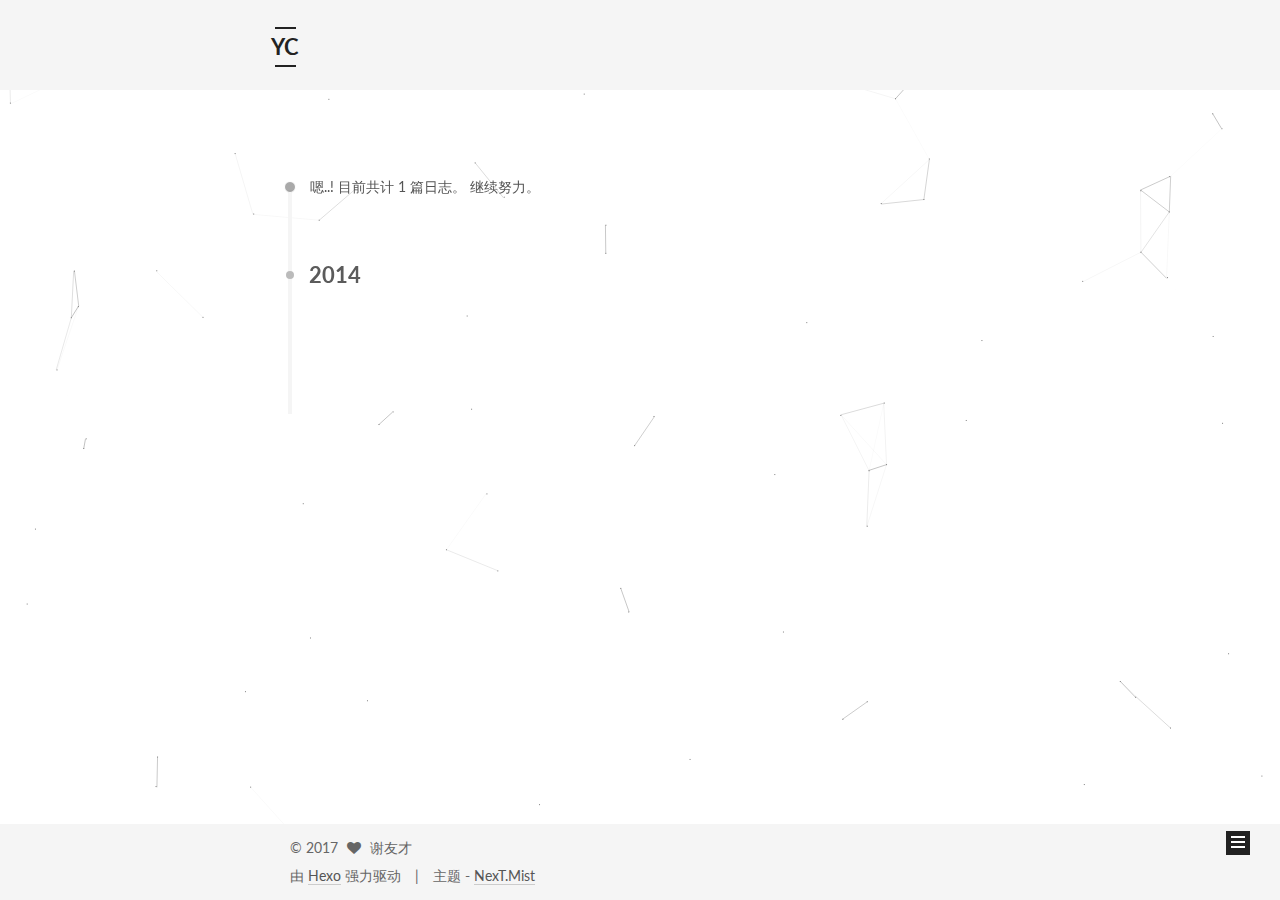
==== archives/index.html @ 2e9754e5 "Site updated: 2017-03-23 15:56:03" ====
<!doctype html>



  


<html class="theme-next mist use-motion" lang="zh-Hans">
<head>
  <meta charset="UTF-8"/>
<meta http-equiv="X-UA-Compatible" content="IE=edge" />
<meta name="viewport" content="width=device-width, initial-scale=1, maximum-scale=1"/>



<meta http-equiv="Cache-Control" content="no-transform" />
<meta http-equiv="Cache-Control" content="no-siteapp" />















  
  
  <link href="/lib/fancybox/source/jquery.fancybox.css?v=2.1.5" rel="stylesheet" type="text/css" />




  
  
  
  

  
    
    
  

  

  

  

  

  
    
    
    <link href="//fonts.googleapis.com/css?family=Lato:300,300italic,400,400italic,700,700italic&subset=latin,latin-ext" rel="stylesheet" type="text/css">
  






<link href="/lib/font-awesome/css/font-awesome.min.css?v=4.6.2" rel="stylesheet" type="text/css" />

<link href="/css/main.css?v=5.1.0" rel="stylesheet" type="text/css" />


  <meta name="keywords" content="Hexo, NexT" />








  <link rel="shortcut icon" type="image/x-icon" href="/favicon.ico?v=5.1.0" />






<meta property="og:type" content="website">
<meta property="og:title" content="YC">
<meta property="og:url" content="http://xieyoucai.com/archives/index.html">
<meta property="og:site_name" content="YC">
<meta name="twitter:card" content="summary">
<meta name="twitter:title" content="YC">



<script type="text/javascript" id="hexo.configurations">
  var NexT = window.NexT || {};
  var CONFIG = {
    root: '/',
    scheme: 'Mist',
    sidebar: {"position":"left","display":"post","offset":12,"offset_float":0,"b2t":false,"scrollpercent":false},
    fancybox: true,
    motion: true,
    duoshuo: {
      userId: '0',
      author: '博主'
    },
    algolia: {
      applicationID: '',
      apiKey: '',
      indexName: '',
      hits: {"per_page":10},
      labels: {"input_placeholder":"Search for Posts","hits_empty":"We didn't find any results for the search: ${query}","hits_stats":"${hits} results found in ${time} ms"}
    }
  };
</script>



  <link rel="canonical" href="http://xieyoucai.com/archives/"/>





  <title> 归档 | YC </title>
</head>

<body itemscope itemtype="http://schema.org/WebPage" lang="zh-Hans">

  





  <script type="text/javascript">
    var _hmt = _hmt || [];
    (function() {
      var hm = document.createElement("script");
      hm.src = "https://hm.baidu.com/hm.js?a4313e1a7007f454686194cf22d2c73a";
      var s = document.getElementsByTagName("script")[0];
      s.parentNode.insertBefore(hm, s);
    })();
  </script>










  
  
    
  

  <div class="container sidebar-position-left  page-archive  ">
    <div class="headband"></div>

    <header id="header" class="header" itemscope itemtype="http://schema.org/WPHeader">
      <div class="header-inner"><div class="site-brand-wrapper">
  <div class="site-meta ">
    

    <div class="custom-logo-site-title">
      <a href="/"  class="brand" rel="start">
        <span class="logo-line-before"><i></i></span>
        <span class="site-title">YC</span>
        <span class="logo-line-after"><i></i></span>
      </a>
    </div>
      
        <p class="site-subtitle"></p>
      
  </div>

  <div class="site-nav-toggle">
    <button>
      <span class="btn-bar"></span>
      <span class="btn-bar"></span>
      <span class="btn-bar"></span>
    </button>
  </div>
</div>

<nav class="site-nav">
  

  
    <ul id="menu" class="menu">
      
        
        <li class="menu-item menu-item-home">
          <a href="/" rel="section">
            
              <i class="menu-item-icon fa fa-fw fa-home"></i> <br />
            
            首页
          </a>
        </li>
      
        
        <li class="menu-item menu-item-archives">
          <a href="/archives" rel="section">
            
              <i class="menu-item-icon fa fa-fw fa-archive"></i> <br />
            
            归档
          </a>
        </li>
      
        
        <li class="menu-item menu-item-tags">
          <a href="/tags" rel="section">
            
              <i class="menu-item-icon fa fa-fw fa-tags"></i> <br />
            
            标签
          </a>
        </li>
      

      
        <li class="menu-item menu-item-search">
          
            <a href="javascript:;" class="popup-trigger">
          
            
              <i class="menu-item-icon fa fa-search fa-fw"></i> <br />
            
            搜索
          </a>
        </li>
      
    </ul>
  

  
    <div class="site-search">
      
  <div class="popup search-popup local-search-popup">
  <div class="local-search-header clearfix">
    <span class="search-icon">
      <i class="fa fa-search"></i>
    </span>
    <span class="popup-btn-close">
      <i class="fa fa-times-circle"></i>
    </span>
    <div class="local-search-input-wrapper">
      <input autocapitalize="off" autocomplete="off" autocorrect="off"
             placeholder="搜索..." spellcheck="false"
             type="text" id="local-search-input">
    </div>
  </div>
  <div id="local-search-result"></div>
</div>



    </div>
  
</nav>



 </div>
    </header>

    <main id="main" class="main">
      <div class="main-inner">
        <div class="content-wrap">
          <div id="content" class="content">
            

  <section id="posts" class="posts-collapse">
    <span class="archive-move-on"></span>

    <span class="archive-page-counter">
      
      
      
        
      
      嗯..! 目前共计 1 篇日志。 继续努力。
    </span>

    

      
      
      

      
        
        <div class="collection-title">
          <h2 class="archive-year motion-element" id="archive-year-2014">2014</h2>
        </div>
      
      

      

  <article class="post post-type-normal" itemscope itemtype="http://schema.org/Article">
    <header class="post-header">

      <h1 class="post-title">
        
            <a class="post-title-link" href="/2014/03/21/HTML01/" itemprop="url">
              
                <span itemprop="name">初识HTML</span>
              
            </a>
        
      </h1>

      <div class="post-meta">
        <time class="post-time" itemprop="dateCreated"
              datetime="2014-03-21T20:44:45+08:00"
              content="2014-03-21" >
          03-21
        </time>
      </div>

    </header>
  </article>



    

  </section>

  



          </div>
          


          

        </div>
        
          
  
  <div class="sidebar-toggle">
    <div class="sidebar-toggle-line-wrap">
      <span class="sidebar-toggle-line sidebar-toggle-line-first"></span>
      <span class="sidebar-toggle-line sidebar-toggle-line-middle"></span>
      <span class="sidebar-toggle-line sidebar-toggle-line-last"></span>
    </div>
  </div>

  <aside id="sidebar" class="sidebar">
    <div class="sidebar-inner">

      

      

      <section class="site-overview sidebar-panel sidebar-panel-active">
        <div class="site-author motion-element" itemprop="author" itemscope itemtype="http://schema.org/Person">
          <img class="site-author-image" itemprop="image"
               src="/images/xieyoucai.JPG"
               alt="谢友才" />
          <p class="site-author-name" itemprop="name">谢友才</p>
           
              <p class="site-description motion-element" itemprop="description"></p>
          
        </div>
        <nav class="site-state motion-element">

          
            <div class="site-state-item site-state-posts">
              <a href="/archives">
                <span class="site-state-item-count">1</span>
                <span class="site-state-item-name">日志</span>
              </a>
            </div>
          

          

          
            
            
            <div class="site-state-item site-state-tags">
              
                <span class="site-state-item-count">1</span>
                <span class="site-state-item-name">标签</span>
              
            </div>
          

        </nav>

        

        <div class="links-of-author motion-element">
          
        </div>

        
        

        
        
          <div class="links-of-blogroll motion-element links-of-blogroll-block">
            <div class="links-of-blogroll-title">
              <i class="fa  fa-fw fa-globe"></i>
              Links
            </div>
            <ul class="links-of-blogroll-list">
              
                <li class="links-of-blogroll-item">
                  <a href="http://isfeiben.com/" title="feiben" target="_blank">feiben</a>
                </li>
              
            </ul>
          </div>
        

        


      </section>

      

      

    </div>
  </aside>


        
      </div>
    </main>

    <footer id="footer" class="footer">
      <div class="footer-inner">
        <div class="copyright" >
  
  &copy; 
  <span itemprop="copyrightYear">2017</span>
  <span class="with-love">
    <i class="fa fa-heart"></i>
  </span>
  <span class="author" itemprop="copyrightHolder">谢友才</span>
</div>


<div class="powered-by">
  由 <a class="theme-link" href="https://hexo.io">Hexo</a> 强力驱动
</div>

<div class="theme-info">
  主题 -
  <a class="theme-link" href="https://github.com/iissnan/hexo-theme-next">
    NexT.Mist
  </a>
</div>


        

        
      </div>
    </footer>

    
      <div class="back-to-top">
        <i class="fa fa-arrow-up"></i>
        
      </div>
    

  </div>

  

<script type="text/javascript">
  if (Object.prototype.toString.call(window.Promise) !== '[object Function]') {
    window.Promise = null;
  }
</script>









  


  



  
  <script type="text/javascript" src="/lib/jquery/index.js?v=2.1.3"></script>

  
  <script type="text/javascript" src="/lib/fastclick/lib/fastclick.min.js?v=1.0.6"></script>

  
  <script type="text/javascript" src="/lib/jquery_lazyload/jquery.lazyload.js?v=1.9.7"></script>

  
  <script type="text/javascript" src="/lib/velocity/velocity.min.js?v=1.2.1"></script>

  
  <script type="text/javascript" src="/lib/velocity/velocity.ui.min.js?v=1.2.1"></script>

  
  <script type="text/javascript" src="/lib/fancybox/source/jquery.fancybox.pack.js?v=2.1.5"></script>

  
  <script type="text/javascript" src="/lib/canvas-nest/canvas-nest.min.js"></script>


  


  <script type="text/javascript" src="/js/src/utils.js?v=5.1.0"></script>

  <script type="text/javascript" src="/js/src/motion.js?v=5.1.0"></script>



  
  

  
  
    <script type="text/javascript" id="motion.page.archive">
      $('.archive-year').velocity('transition.slideLeftIn');
    </script>
  


  


  <script type="text/javascript" src="/js/src/bootstrap.js?v=5.1.0"></script>



  



  




	





  
    
    <script>
      var cloudTieConfig = {
        url: document.location.href, 
        sourceId: "",
        productKey: "43413f769dc6414e9fc74dad27a525dd",
        target: "cloud-tie-wrapper"
      };
    </script>
    <script src="https://img1.ws.126.net/f2e/tie/yun/sdk/loader.js"></script>
  










  

  <script type="text/javascript">
    // Popup Window;
    var isfetched = false;
    // Search DB path;
    var search_path = "search.xml";
    if (search_path.length == 0) {
      search_path = "search.xml";
    }
    var path = "/" + search_path;
    // monitor main search box;

    function proceedsearch() {
      $("body")
        .append('<div class="search-popup-overlay local-search-pop-overlay"></div>')
        .css('overflow', 'hidden');
      $('.popup').toggle();
    }
    // search function;
    var searchFunc = function(path, search_id, content_id) {
      'use strict';
      $.ajax({
        url: path,
        dataType: "xml",
        async: true,
        success: function( xmlResponse ) {
          // get the contents from search data
          isfetched = true;
          $('.popup').detach().appendTo('.header-inner');
          var datas = $( "entry", xmlResponse ).map(function() {
            return {
              title: $( "title", this ).text(),
              content: $("content",this).text(),
              url: $( "url" , this).text()
            };
          }).get();
          var $input = document.getElementById(search_id);
          var $resultContent = document.getElementById(content_id);
          $input.addEventListener('input', function(){
            var matchcounts = 0;
            var str='<ul class=\"search-result-list\">';
            var keywords = this.value.trim().toLowerCase().split(/[\s\-]+/);
            $resultContent.innerHTML = "";
            if (this.value.trim().length > 1) {
              // perform local searching
              datas.forEach(function(data) {
                var isMatch = false;
                var content_index = [];
                var data_title = data.title.trim().toLowerCase();
                var data_content = data.content.trim().replace(/<[^>]+>/g,"").toLowerCase();
                var data_url = decodeURIComponent(data.url);
                var index_title = -1;
                var index_content = -1;
                var first_occur = -1;
                // only match artiles with not empty titles and contents
                if(data_title != '') {
                  keywords.forEach(function(keyword, i) {
                    index_title = data_title.indexOf(keyword);
                    index_content = data_content.indexOf(keyword);
                    if( index_title >= 0 || index_content >= 0 ){
                      isMatch = true;
                      if (i == 0) {
                        first_occur = index_content;
                      }
                    }

                  });
                }
                // show search results
                if (isMatch) {
                  matchcounts += 1;
                  str += "<li><a href='"+ data_url +"' class='search-result-title'>"+ data_title +"</a>";
                  var content = data.content.trim().replace(/<[^>]+>/g,"");
                  if (first_occur >= 0) {
                    // cut out 100 characters
                    var start = first_occur - 20;
                    var end = first_occur + 80;
                    if(start < 0){
                      start = 0;
                    }
                    if(start == 0){
                      end = 50;
                    }
                    if(end > content.length){
                      end = content.length;
                    }
                    var match_content = content.substring(start, end);
                    // highlight all keywords
                    keywords.forEach(function(keyword){
                      var regS = new RegExp(keyword, "gi");
                      match_content = match_content.replace(regS, "<b class=\"search-keyword\">"+keyword+"</b>");
                    });

                    str += "<p class=\"search-result\">" + match_content +"...</p>"
                  }
                  str += "</li>";
                }
              })};
            str += "</ul>";
            if (matchcounts == 0) { str = '<div id="no-result"><i class="fa fa-frown-o fa-5x" /></div>' }
            if (keywords == "") { str = '<div id="no-result"><i class="fa fa-search fa-5x" /></div>' }
            $resultContent.innerHTML = str;
          });
          proceedsearch();
        }
      });}

    // handle and trigger popup window;
    $('.popup-trigger').click(function(e) {
      e.stopPropagation();
      if (isfetched == false) {
        searchFunc(path, 'local-search-input', 'local-search-result');
      } else {
        proceedsearch();
      };
    });

    $('.popup-btn-close').click(function(e){
      $('.popup').hide();
      $(".local-search-pop-overlay").remove();
      $('body').css('overflow', '');
    });
    $('.popup').click(function(e){
      e.stopPropagation();
    });
  </script>





  

  
  <script src="https://cdn1.lncld.net/static/js/av-core-mini-0.6.1.js"></script>
  <script>AV.initialize("jcarjduqY3Mnsa9KGC2lKVLW-gzGzoHsz", "ikfyEmoxnlObxJPK6sQAt5R9");</script>
  <script>
    function showTime(Counter) {
      var query = new AV.Query(Counter);
      var entries = [];
      var $visitors = $(".leancloud_visitors");

      $visitors.each(function () {
        entries.push( $(this).attr("id").trim() );
      });

      query.containedIn('url', entries);
      query.find()
        .done(function (results) {
          var COUNT_CONTAINER_REF = '.leancloud-visitors-count';

          if (results.length === 0) {
            $visitors.find(COUNT_CONTAINER_REF).text(0);
            return;
          }

          for (var i = 0; i < results.length; i++) {
            var item = results[i];
            var url = item.get('url');
            var time = item.get('time');
            var element = document.getElementById(url);

            $(element).find(COUNT_CONTAINER_REF).text(time);
          }
          for(var i = 0; i < entries.length; i++) {
            var url = entries[i];
            var element = document.getElementById(url);
            var countSpan = $(element).find(COUNT_CONTAINER_REF);
            if( countSpan.text() == '') {
              countSpan.text(0);
            }
          }
        })
        .fail(function (object, error) {
          console.log("Error: " + error.code + " " + error.message);
        });
    }

    function addCount(Counter) {
      var $visitors = $(".leancloud_visitors");
      var url = $visitors.attr('id').trim();
      var title = $visitors.attr('data-flag-title').trim();
      var query = new AV.Query(Counter);

      query.equalTo("url", url);
      query.find({
        success: function(results) {
          if (results.length > 0) {
            var counter = results[0];
            counter.fetchWhenSave(true);
            counter.increment("time");
            counter.save(null, {
              success: function(counter) {
                var $element = $(document.getElementById(url));
                $element.find('.leancloud-visitors-count').text(counter.get('time'));
              },
              error: function(counter, error) {
                console.log('Failed to save Visitor num, with error message: ' + error.message);
              }
            });
          } else {
            var newcounter = new Counter();
            /* Set ACL */
            var acl = new AV.ACL();
            acl.setPublicReadAccess(true);
            acl.setPublicWriteAccess(true);
            newcounter.setACL(acl);
            /* End Set ACL */
            newcounter.set("title", title);
            newcounter.set("url", url);
            newcounter.set("time", 1);
            newcounter.save(null, {
              success: function(newcounter) {
                var $element = $(document.getElementById(url));
                $element.find('.leancloud-visitors-count').text(newcounter.get('time'));
              },
              error: function(newcounter, error) {
                console.log('Failed to create');
              }
            });
          }
        },
        error: function(error) {
          console.log('Error:' + error.code + " " + error.message);
        }
      });
    }

    $(function() {
      var Counter = AV.Object.extend("Counter");
      if ($('.leancloud_visitors').length == 1) {
        addCount(Counter);
      } else if ($('.post-title-link').length > 1) {
        showTime(Counter);
      }
    });
  </script>



  

  

  

</body>
</html>
---- css/main.css ----
/* normalize.css v3.0.2 | MIT License | git.io/normalize */
html {
  font-family: sans-serif; /* 1 */
  -ms-text-size-adjust: 100%; /* 2 */
  -webkit-text-size-adjust: 100%; /* 2 */
}
body {
  margin: 0;
}
article,
aside,
details,
figcaption,
figure,
footer,
header,
hgroup,
main,
menu,
nav,
section,
summary {
  display: block;
}
audio,
canvas,
progress,
video {
  display: inline-block; /* 1 */
  vertical-align: baseline; /* 2 */
}
audio:not([controls]) {
  display: none;
  height: 0;
}
[hidden],
template {
  display: none;
}
a {
  background-color: transparent;
}
a:active,
a:hover {
  outline: 0;
}
abbr[title] {
  border-bottom: 1px dotted;
}
b,
strong {
  font-weight: bold;
}
dfn {
  font-style: italic;
}
h1 {
  font-size: 2em;
  margin: 0.67em 0;
}
mark {
  background: #ff0;
  color: #000;
}
small {
  font-size: 80%;
}
sub,
sup {
  font-size: 75%;
  line-height: 0;
  position: relative;
  vertical-align: baseline;
}
sup {
  top: -0.5em;
}
sub {
  bottom: -0.25em;
}
img {
  border: 0;
}
svg:not(:root) {
  overflow: hidden;
}
figure {
  margin: 1em 40px;
}
hr {
  -moz-box-sizing: content-box;
  box-sizing: content-box;
  height: 0;
}
pre {
  overflow: auto;
}
code,
kbd,
pre,
samp {
  font-family: monospace, monospace;
  font-size: 1em;
}
button,
input,
optgroup,
select,
textarea {
  color: inherit; /* 1 */
  font: inherit; /* 2 */
  margin: 0; /* 3 */
}
button {
  overflow: visible;
}
button,
select {
  text-transform: none;
}
button,
html input[type="button"],
input[type="reset"],
input[type="submit"] {
  -webkit-appearance: button; /* 2 */
  cursor: pointer; /* 3 */
}
button[disabled],
html input[disabled] {
  cursor: default;
}
button::-moz-focus-inner,
input::-moz-focus-inner {
  border: 0;
  padding: 0;
}
input {
  line-height: normal;
}
input[type="checkbox"],
input[type="radio"] {
  box-sizing: border-box; /* 1 */
  padding: 0; /* 2 */
}
input[type="number"]::-webkit-inner-spin-button,
input[type="number"]::-webkit-outer-spin-button {
  height: auto;
}
input[type="search"] {
  -webkit-appearance: textfield; /* 1 */
  -moz-box-sizing: content-box;
  -webkit-box-sizing: content-box; /* 2 */
  box-sizing: content-box;
}
input[type="search"]::-webkit-search-cancel-button,
input[type="search"]::-webkit-search-decoration {
  -webkit-appearance: none;
}
fieldset {
  border: 1px solid #c0c0c0;
  margin: 0 2px;
  padding: 0.35em 0.625em 0.75em;
}
legend {
  border: 0; /* 1 */
  padding: 0; /* 2 */
}
textarea {
  overflow: auto;
}
optgroup {
  font-weight: bold;
}
table {
  border-collapse: collapse;
  border-spacing: 0;
}
td,
th {
  padding: 0;
}
::selection {
  background: #262a30;
  color: #fff;
}
body {
  position: relative;
  font-family: 'Lato', "PingFang SC", "Microsoft YaHei", sans-serif;
  font-size: 14px;
  line-height: 2;
  color: #555;
  background: #fff;
}
@media (max-width: 767px) {
  body {
    padding-right: 0 !important;
  }
}
@media (min-width: 768px) and (max-width: 991px) {
  body {
    padding-right: 0 !important;
  }
}
@media (min-width: 1600px) {
  body {
    font-size: 16px;
  }
}
h1,
h2,
h3,
h4,
h5,
h6 {
  margin: 0;
  padding: 0;
  font-weight: bold;
  line-height: 1.5;
  font-family: 'Lato', "PingFang SC", "Microsoft YaHei", sans-serif;
}
h2,
h3,
h4,
h5,
h6 {
  margin: 20px 0 15px;
}
h1 {
  font-size: 24px;
}
@media (max-width: 767px) {
  h1 {
    font-size: 20px;
  }
}
h2 {
  font-size: 22px;
}
@media (max-width: 767px) {
  h2 {
    font-size: 18px;
  }
}
h3 {
  font-size: 20px;
}
@media (max-width: 767px) {
  h3 {
    font-size: 16px;
  }
}
h4 {
  font-size: 18px;
}
@media (max-width: 767px) {
  h4 {
    font-size: 14px;
  }
}
h5 {
  font-size: 16px;
}
@media (max-width: 767px) {
  h5 {
    font-size: 12px;
  }
}
h6 {
  font-size: 14px;
}
@media (max-width: 767px) {
  h6 {
    font-size: 10px;
  }
}
p {
  margin: 0 0 25px 0;
}
a {
  color: #555;
  text-decoration: none;
  border-bottom: 1px solid #999;
  word-wrap: break-word;
}
a:hover {
  color: #222;
  border-bottom-color: #222;
}
blockquote {
  margin: 0;
  padding: 0;
}
img {
  display: block;
  margin: auto;
  max-width: 100%;
  height: auto;
}
hr {
  margin: 40px 0;
  height: 3px;
  border: none;
  background-color: #ddd;
  background-image: repeating-linear-gradient(-45deg, #fff, #fff 4px, transparent 4px, transparent 8px);
}
blockquote {
  padding: 0 15px;
  color: #666;
  border-left: 4px solid #ddd;
}
blockquote cite::before {
  content: "-";
  padding: 0 5px;
}
dt {
  font-weight: 700;
}
dd {
  margin: 0;
  padding: 0;
}
.text-left {
  text-align: left;
}
.text-center {
  text-align: center;
}
.text-right {
  text-align: right;
}
.text-justify {
  text-align: justify;
}
.text-nowrap {
  white-space: nowrap;
}
.text-lowercase {
  text-transform: lowercase;
}
.text-uppercase {
  text-transform: uppercase;
}
.text-capitalize {
  text-transform: capitalize;
}
.center-block {
  display: block;
  margin-left: auto;
  margin-right: auto;
}
.clearfix:before,
.clearfix:after {
  content: " ";
  display: table;
}
.clearfix:after {
  clear: both;
}
.pullquote {
  width: 45%;
}
.pullquote.left {
  float: left;
  margin-left: 5px;
  margin-right: 10px;
}
.pullquote.right {
  float: right;
  margin-left: 10px;
  margin-right: 5px;
}
.affix.affix.affix {
  position: fixed;
}
.translation {
  margin-top: -20px;
  font-size: 14px;
  color: #999;
}
.scrollbar-measure {
  width: 100px;
  height: 100px;
  overflow: scroll;
  position: absolute;
  top: -9999px;
}
.use-motion .motion-element {
  opacity: 0;
}
table {
  margin: 20px 0;
  width: 100%;
  border-collapse: collapse;
  border-spacing: 0;
  border: 1px solid #ddd;
  font-size: 14px;
  table-layout: fixed;
  word-wrap: break-all;
}
table>tbody>tr:nth-of-type(odd) {
  background-color: #f9f9f9;
}
table>tbody>tr:hover {
  background-color: #f5f5f5;
}
caption,
th,
td {
  padding: 8px;
  text-align: left;
  vertical-align: middle;
  font-weight: normal;
}
th,
td {
  border-bottom: 3px solid #ddd;
  border-right: 1px solid #eee;
}
th {
  padding-bottom: 10px;
  font-weight: 700;
}
td {
  border-bottom-width: 1px;
}
html,
body {
  height: 100%;
}
.container {
  position: relative;
  min-height: 100%;
}
.header-inner {
  margin: 0 auto;
  padding: 100px 0 70px;
  width: 700px;
}
@media (min-width: 1600px) {
  .container .header-inner {
    width: 900px;
  }
}
.main {
  padding-bottom: 150px;
}
.main-inner {
  margin: 0 auto;
  width: 700px;
}
@media (min-width: 1600px) {
  .container .main-inner {
    width: 900px;
  }
}
.footer {
  position: absolute;
  left: 0;
  bottom: 0;
  width: 100%;
  min-height: 50px;
}
.footer-inner {
  box-sizing: border-box;
  margin: 20px auto;
  width: 700px;
}
@media (min-width: 1600px) {
  .container .footer-inner {
    width: 900px;
  }
}
pre,
.highlight {
  overflow: auto;
  margin: 20px 0;
  padding: 0;
  font-size: 13px;
  color: #4d4d4c;
  background: #f7f7f7;
  line-height: 1.6;
}
pre,
code {
  font-family: consolas, Menlo, "PingFang SC", "Microsoft YaHei", monospace;
}
code {
  padding: 2px 4px;
  word-wrap: break-word;
  color: #555;
  background: #eee;
  border-radius: 3px;
  font-size: 13px;
}
pre code {
  padding: 0;
  color: #4d4d4c;
  background: none;
  text-shadow: none;
}
.highlight {
  border-radius: 1px;
}
.highlight pre {
  border: none;
  margin: 0;
  padding: 10px 0;
}
.highlight table {
  margin: 0;
  width: auto;
  border: none;
}
.highlight td {
  border: none;
  padding: 0;
}
.highlight figcaption {
  font-size: 1em;
  color: #4d4d4c;
  line-height: 1em;
  margin-bottom: 1em;
}
.highlight figcaption:before,
.highlight figcaption:after {
  content: " ";
  display: table;
}
.highlight figcaption:after {
  clear: both;
}
.highlight figcaption a {
  float: right;
  color: #4d4d4c;
}
.highlight figcaption a:hover {
  border-bottom-color: #4d4d4c;
}
.highlight .gutter pre {
  padding-left: 10px;
  padding-right: 10px;
  color: #869194;
  text-align: right;
  background-color: #eff2f3;
}
.highlight .code pre {
  padding-left: 10px;
  padding-right: 10px;
  background-color: #f7f7f7;
}
.highlight .line {
  height: 20px;
}
.gutter {
  -webkit-user-select: none;
  -moz-user-select: none;
  -ms-user-select: none;
  user-select: none;
}
.gist table {
  width: auto;
}
.gist table td {
  border: none;
}
pre .deletion {
  background: #fdd;
}
pre .addition {
  background: #dfd;
}
pre .meta {
  color: #8959a8;
}
pre .comment {
  color: #8e908c;
}
pre .variable,
pre .attribute,
pre .tag,
pre .regexp,
pre .ruby .constant,
pre .xml .tag .title,
pre .xml .pi,
pre .xml .doctype,
pre .html .doctype,
pre .css .id,
pre .css .class,
pre .css .pseudo {
  color: #c82829;
}
pre .number,
pre .preprocessor,
pre .built_in,
pre .literal,
pre .params,
pre .constant,
pre .command {
  color: #f5871f;
}
pre .ruby .class .title,
pre .css .rules .attribute,
pre .string,
pre .value,
pre .inheritance,
pre .header,
pre .ruby .symbol,
pre .xml .cdata,
pre .special,
pre .number,
pre .formula {
  color: #718c00;
}
pre .title,
pre .css .hexcolor {
  color: #3e999f;
}
pre .function,
pre .python .decorator,
pre .python .title,
pre .ruby .function .title,
pre .ruby .title .keyword,
pre .perl .sub,
pre .javascript .title,
pre .coffeescript .title {
  color: #4271ae;
}
pre .keyword,
pre .javascript .function {
  color: #8959a8;
}
.full-image.full-image.full-image {
  border: none;
  max-width: 100%;
  width: auto;
  margin: 20px auto;
}
@media (min-width: 992px) {
  .full-image.full-image.full-image {
    max-width: none;
    width: 110%;
    margin: 25px -5%;
  }
}
.blockquote-center,
.page-home .post-type-quote blockquote,
.page-post-detail .post-type-quote blockquote {
  position: relative;
  margin: 40px 0;
  padding: 0;
  border-left: none;
  text-align: center;
}
.blockquote-center::before,
.page-home .post-type-quote blockquote::before,
.page-post-detail .post-type-quote blockquote::before,
.blockquote-center::after,
.page-home .post-type-quote blockquote::after,
.page-post-detail .post-type-quote blockquote::after {
  position: absolute;
  content: ' ';
  display: block;
  width: 100%;
  height: 24px;
  opacity: 0.2;
  background-repeat: no-repeat;
  background-position: 0 -6px;
  background-size: 22px 22px;
}
.blockquote-center::before,
.page-home .post-type-quote blockquote::before,
.page-post-detail .post-type-quote blockquote::before {
  top: -20px;
  background-image: url("../images/quote-l.svg");
  border-top: 1px solid #ccc;
}
.blockquote-center::after,
.page-home .post-type-quote blockquote::after,
.page-post-detail .post-type-quote blockquote::after {
  bottom: -20px;
  background-image: url("../images/quote-r.svg");
  border-bottom: 1px solid #ccc;
  background-position: 100% 8px;
}
.blockquote-center p,
.page-home .post-type-quote blockquote p,
.page-post-detail .post-type-quote blockquote p,
.blockquote-center div,
.page-home .post-type-quote blockquote div,
.page-post-detail .post-type-quote blockquote div {
  text-align: center;
}
.post .post-body .group-picture img {
  box-sizing: border-box;
  padding: 0 3px;
  border: none;
}
.post .group-picture-row {
  overflow: hidden;
  margin-top: 6px;
}
.post .group-picture-row:first-child {
  margin-top: 0;
}
.post .group-picture-column {
  float: left;
}
.page-post-detail .post-body .group-picture-column {
  float: none;
  margin-top: 10px;
  width: auto !important;
}
.page-post-detail .post-body .group-picture-column img {
  margin: 0 auto;
}
.page-archive .group-picture-container {
  overflow: hidden;
}
.page-archive .group-picture-row {
  float: left;
}
.page-archive .group-picture-row:first-child {
  margin-top: 6px;
}
.page-archive .group-picture-column {
  max-width: 150px;
  max-height: 150px;
}
.note {
  padding: 20px;
  margin: 20px 0;
  border: 1px solid #eee;
  border-left-width: 5px;
  border-radius: 3px;
}
.note h2,
.note h3,
.note h4,
.note h5,
.note h6 {
  margin-top: 0;
  margin-bottom: 5px;
}
.note p:last-child {
  margin-bottom: 0;
}
.note code {
  border-radius: 3px;
}
.note+.note {
  margin-top: -5px;
}
.default {
  border-left-color: #777;
}
.default h2,
.default h3,
.default h4,
.default h5,
.default h6 {
  color: #777;
}
.primary {
  border-left-color: #428bca;
}
.primary h2,
.primary h3,
.primary h4,
.primary h5,
.primary h6 {
  color: #428bca;
}
.success {
  border-left-color: #5cb85c;
}
.success h2,
.success h3,
.success h4,
.success h5,
.success h6 {
  color: #5cb85c;
}
.danger {
  border-left-color: #d9534f;
}
.danger h2,
.danger h3,
.danger h4,
.danger h5,
.danger h6 {
  color: #d9534f;
}
.warning {
  border-left-color: #f0ad4e;
}
.warning h2,
.warning h3,
.warning h4,
.warning h5,
.warning h6 {
  color: #f0ad4e;
}
.info {
  border-left-color: #5bc0de;
}
.info h2,
.info h3,
.info h4,
.info h5,
.info h6 {
  color: #5bc0de;
}
.btn {
  display: inline-block;
  padding: 0 20px;
  font-size: 14px;
  color: #fff;
  background: #222;
  border: 2px solid #222;
  text-decoration: none;
  border-radius: 0;
  transition-property: background-color;
  transition-duration: 0.2s;
  transition-timing-function: ease-in-out;
  transition-delay: 0s;
}
.btn:hover,
.post-button .btn:hover {
  border-color: #222;
  color: #222;
  background: #fff;
}
.btn-bar {
  display: block;
  width: 22px;
  height: 2px;
  background: #555;
  border-radius: 1px;
}
.btn-bar+.btn-bar {
  margin-top: 4px;
}
.pagination {
  margin: 120px 0 40px;
  text-align: center;
  border-top: 1px solid #eee;
}
.page-number-basic,
.pagination .prev,
.pagination .next,
.pagination .page-number,
.pagination .space {
  display: inline-block;
  position: relative;
  top: -1px;
  margin: 0 10px;
  padding: 0 10px;
  line-height: 30px;
}
@media (max-width: 767px) {
  .page-number-basic,
  .pagination .prev,
  .pagination .next,
  .pagination .page-number,
  .pagination .space {
    margin: 0 5px;
  }
}
.pagination .prev,
.pagination .next,
.pagination .page-number {
  border-bottom: 0;
  border-top: 1px solid #eee;
  transition-property: border-color;
  transition-duration: 0.2s;
  transition-timing-function: ease-in-out;
  transition-delay: 0s;
}
.pagination .prev:hover,
.pagination .next:hover,
.pagination .page-number:hover {
  border-top-color: #222;
}
.pagination .space {
  padding: 0;
  margin: 0;
}
.pagination .prev {
  margin-left: 0;
}
.pagination .next {
  margin-right: 0;
}
.pagination .page-number.current {
  color: #fff;
  background: #ccc;
  border-top-color: #ccc;
}
@media (max-width: 767px) {
  .pagination {
    border-top: none;
  }
  .pagination .prev,
  .pagination .next,
  .pagination .page-number {
    margin-bottom: 10px;
    border-top: 0;
    border-bottom: 1px solid #eee;
  }
  .pagination .prev:hover,
  .pagination .next:hover,
  .pagination .page-number:hover {
    border-bottom-color: #222;
  }
}
.comments {
  margin: 60px 20px 0;
}
.tag-cloud {
  text-align: center;
}
.tag-cloud a {
  display: inline-block;
  margin: 10px;
}
.back-to-top {
  box-sizing: border-box;
  position: fixed;
  bottom: -100px;
  right: 30px;
  z-index: 1050;
  padding: 0 6px;
  width: 24px;
  background: #222;
  font-size: 12px;
  opacity: 1;
  color: #fff;
  cursor: pointer;
  text-align: center;
  -webkit-transform: translateZ(0);
  transition-property: bottom;
  transition-duration: 0.2s;
  transition-timing-function: ease-in-out;
  transition-delay: 0s;
}
@media (max-width: 767px) {
  .back-to-top {
    display: none;
  }
}
@media (min-width: 768px) and (max-width: 991px) {
  .back-to-top {
    display: none;
  }
}
.back-to-top.back-to-top-on {
  bottom: 19px;
}
.header {
  background: #fff;
}
.header-inner {
  position: relative;
}
.headband {
  height: 3px;
  background: #222;
}
.site-meta {
  margin: 0;
  text-align: left;
}
@media (max-width: 767px) {
  .site-meta {
    text-align: center;
  }
}
.brand {
  position: relative;
  display: inline-block;
  padding: 0 40px;
  color: #222;
  background: #222;
  border-bottom: none;
}
.brand:hover {
  color: #222;
}
.logo {
  display: inline-block;
  margin-right: 5px;
  line-height: 36px;
  vertical-align: top;
}
.site-title {
  display: inline-block;
  vertical-align: top;
  line-height: 36px;
  font-size: 20px;
  font-weight: normal;
  font-family: 'Lato', "PingFang SC", "Microsoft YaHei", sans-serif;
}
.site-subtitle {
  margin-top: 10px;
  font-size: 13px;
  color: #999;
}
.use-motion .brand {
  opacity: 0;
}
.use-motion .logo,
.use-motion .site-title,
.use-motion .site-subtitle {
  opacity: 0;
  position: relative;
  top: -10px;
}
.site-nav-toggle {
  display: none;
  position: absolute;
  top: 10px;
  left: 10px;
}
@media (max-width: 767px) {
  .site-nav-toggle {
    display: block;
  }
}
.site-nav-toggle button {
  margin-top: 2px;
  padding: 9px 10px;
  background: transparent;
  border: none;
}
@media (max-width: 767px) {
  .site-nav {
    display: none;
    margin: 0 -10px;
    padding: 0 10px;
    clear: both;
    border-top: 1px solid #ddd;
  }
}
@media (min-width: 768px) and (max-width: 991px) {
  .site-nav {
    display: block !important;
  }
}
@media (min-width: 992px) {
  .site-nav {
    display: block !important;
  }
}
.menu {
  margin-top: 20px;
  padding-left: 0;
  text-align: center;
}
.menu .menu-item {
  display: inline-block;
  margin: 0 10px;
  list-style: none;
}
@media screen and (max-width: 767px) {
  .menu .menu-item {
    margin-top: 10px;
  }
}
.menu .menu-item a {
  display: block;
  font-size: 13px;
  line-height: inherit;
  border-bottom: 1px solid transparent;
  transition-property: border-color;
  transition-duration: 0.2s;
  transition-timing-function: ease-in-out;
  transition-delay: 0s;
}
.menu .menu-item a:hover {
  border-bottom-color: #222;
}
.menu .menu-item .fa {
  margin-right: 5px;
}
.use-motion .menu-item {
  opacity: 0;
}
.post-body {
  font-family: 'Lato', "PingFang SC", "Microsoft YaHei", sans-serif;
}
@media (max-width: 767px) {
  .post-body {
    word-break: break-word;
  }
}
.post-body .fancybox img {
  display: block !important;
  margin: 0 auto;
  cursor: pointer;
  cursor: zoom-in;
  cursor: -webkit-zoom-in;
}
.post-body .image-caption,
.post-body .figure .caption {
  margin: 10px auto 15px;
  text-align: center;
  font-size: 14px;
  color: #999;
  font-weight: bold;
  line-height: 1;
}
.post-sticky-flag {
  display: inline-block;
  font-size: 16px;
  -ms-transform: rotate(30deg);
  -webkit-transform: rotate(30deg);
  -moz-transform: rotate(30deg);
  -ms-transform: rotate(30deg);
  -o-transform: rotate(30deg);
  transform: rotate(30deg);
}
.posts-expand {
  padding-top: 40px;
}
@media (max-width: 767px) {
  .posts-expand {
    margin: 0 20px;
  }
  .post-body pre,
  .post-body .highlight {
    padding: 10px;
  }
  .post-body pre .gutter pre,
  .post-body .highlight .gutter pre {
    padding-right: 10px;
  }
}
@media (min-width: 992px) {
  .posts-expand .post-body {
    text-align: justify;
  }
}
.posts-expand .post-body h2,
.posts-expand .post-body h3,
.posts-expand .post-body h4,
.posts-expand .post-body h5,
.posts-expand .post-body h6 {
  padding-top: 10px;
}
.posts-expand .post-body h2 .header-anchor,
.posts-expand .post-body h3 .header-anchor,
.posts-expand .post-body h4 .header-anchor,
.posts-expand .post-body h5 .header-anchor,
.posts-expand .post-body h6 .header-anchor {
  float: right;
  margin-left: 10px;
  color: #ccc;
  border-bottom-style: none;
  visibility: hidden;
}
.posts-expand .post-body h2 .header-anchor:hover,
.posts-expand .post-body h3 .header-anchor:hover,
.posts-expand .post-body h4 .header-anchor:hover,
.posts-expand .post-body h5 .header-anchor:hover,
.posts-expand .post-body h6 .header-anchor:hover {
  color: inherit;
}
.posts-expand .post-body h2:hover .header-anchor,
.posts-expand .post-body h3:hover .header-anchor,
.posts-expand .post-body h4:hover .header-anchor,
.posts-expand .post-body h5:hover .header-anchor,
.posts-expand .post-body h6:hover .header-anchor {
  visibility: visible;
}
.posts-expand .post-body ul li {
  list-style: circle;
}
.posts-expand .post-body img {
  box-sizing: border-box;
  margin: auto;
  padding: 3px;
  border: 1px solid #ddd;
}
.posts-expand .fancybox img {
  margin: 0 auto;
}
@media (max-width: 767px) {
  .posts-collapse {
    margin: 0 20px;
  }
  .posts-collapse .post-title,
  .posts-collapse .post-meta {
    display: block;
    width: auto;
    text-align: left;
  }
}
.posts-collapse {
  position: relative;
  z-index: 1010;
  margin-left: 0;
}
.posts-collapse::after {
  content: " ";
  position: absolute;
  top: 20px;
  left: 0;
  margin-left: -2px;
  width: 4px;
  height: 100%;
  background: #f5f5f5;
  z-index: -1;
}
@media (max-width: 767px) {
  .posts-collapse {
    margin: 0 20px;
  }
}
.posts-collapse .collection-title {
  position: relative;
  margin: 60px 0;
}
.posts-collapse .collection-title h2 {
  margin-left: 20px;
}
.posts-collapse .collection-title small {
  color: #bbb;
}
.posts-collapse .collection-title::before {
  content: " ";
  position: absolute;
  left: 0;
  top: 50%;
  margin-left: -4px;
  margin-top: -4px;
  width: 8px;
  height: 8px;
  background: #bbb;
  border-radius: 50%;
}
.posts-collapse .post {
  margin: 30px 0;
}
.posts-collapse .post-header {
  position: relative;
  transition-duration: 0.2s;
  transition-timing-function: ease-in-out;
  transition-delay: 0s;
  transition-property: border;
  border-bottom: 1px dashed #ccc;
}
.posts-collapse .post-header::before {
  content: " ";
  position: absolute;
  left: 0;
  top: 12px;
  width: 6px;
  height: 6px;
  margin-left: -4px;
  background: #bbb;
  border-radius: 50%;
  border: 1px solid #fff;
  transition-duration: 0.2s;
  transition-timing-function: ease-in-out;
  transition-delay: 0s;
  transition-property: background;
}
.posts-collapse .post-header:hover {
  border-bottom-color: #666;
}
.posts-collapse .post-header:hover::before {
  background: #222;
}
.posts-collapse .post-meta {
  position: absolute;
  font-size: 12px;
  left: 20px;
  top: 5px;
}
.posts-collapse .post-comments-count {
  display: none;
}
.posts-collapse .post-title {
  margin-left: 60px;
  font-size: 16px;
  font-weight: normal;
  line-height: inherit;
}
.posts-collapse .post-title::after {
  margin-left: 3px;
  opacity: 0.6;
}
.posts-collapse .post-title a {
  color: #666;
  border-bottom: none;
}
.page-home .post-type-quote .post-header,
.page-post-detail .post-type-quote .post-header,
.page-home .post-type-quote .post-tags,
.page-post-detail .post-type-quote .post-tags {
  display: none;
}
.posts-expand .post-title {
  font-size: 26px;
  text-align: center;
  word-break: break-word;
  font-weight: 400;
}
@media (max-width: 767px) {
  .posts-expand .post-title {
    font-size: 22px;
  }
}
.posts-expand .post-title-link {
  display: inline-block;
  position: relative;
  color: #555;
  border-bottom: none;
  line-height: 1.2;
  vertical-align: top;
}
.posts-expand .post-title-link::before {
  content: "";
  position: absolute;
  width: 100%;
  height: 2px;
  bottom: 0;
  left: 0;
  background-color: #000;
  visibility: hidden;
  -webkit-transform: scaleX(0);
  -moz-transform: scaleX(0);
  -ms-transform: scaleX(0);
  -o-transform: scaleX(0);
  transform: scaleX(0);
  transition-duration: 0.2s;
  transition-timing-function: ease-in-out;
  transition-delay: 0s;
}
.posts-expand .post-title-link:hover::before {
  visibility: visible;
  -webkit-transform: scaleX(1);
  -moz-transform: scaleX(1);
  -ms-transform: scaleX(1);
  -o-transform: scaleX(1);
  transform: scaleX(1);
}
.posts-expand .post-title-link .fa {
  font-size: 16px;
}
.posts-expand .post-meta {
  margin: 3px 0 60px 0;
  color: #999;
  font-family: 'Lato', "PingFang SC", "Microsoft YaHei", sans-serif;
  font-size: 12px;
  text-align: center;
}
.posts-expand .post-meta .post-category-list {
  display: inline-block;
  margin: 0;
  padding: 3px;
}
.posts-expand .post-meta .post-category-list-link {
  color: #999;
}
.posts-expand .post-meta .post-description {
  font-size: 14px;
  margin-top: 2px;
}
.post-meta-divider {
  margin: 0 0.5em;
}
.post-meta-item-icon {
  margin-right: 3px;
}
@media (min-width: 768px) and (max-width: 991px) {
  .post-meta-item-icon {
    display: inline-block;
  }
}
@media (max-width: 767px) {
  .post-meta-item-icon {
    display: inline-block;
  }
}
@media (min-width: 768px) and (max-width: 991px) {
  .post-meta-item-text {
    display: none;
  }
}
@media (max-width: 767px) {
  .post-meta-item-text {
    display: none;
  }
}
@media (max-width: 767px) {
  .posts-expand .post-comments-count {
    display: none;
  }
}
.social-like {
  font-size: 14px;
  height: 20px;
  text-align: center;
  border-top: 1px solid #eee;
  padding-top: 9px;
  margin-top: 45px;
  display: flex;
  justify-content: center;
}
.vk_like {
  width: 85px;
  height: 21px;
  padding-top: 7px;
  align-self: center;
}
.fb_like {
  height: 30px;
  align-self: center;
}
.post-button {
  margin-top: 50px;
}
.post-button .btn {
  color: #555;
  font-size: 14px;
  background: transparent;
  border-radius: 0;
  line-height: 2;
  margin: 0 4px 8px 4px;
}
.post-button .fa-fw {
  width: 1.285714285714286em;
  text-align: left;
}
.posts-expand .post-tags {
  margin-top: 40px;
  text-align: center;
}
.posts-expand .post-tags a {
  display: inline-block;
  margin-right: 10px;
  font-size: 13px;
}
.post-nav {
  display: table;
  margin-top: 15px;
  width: 100%;
  border-top: 1px solid #eee;
}
.post-nav-divider {
  display: table-cell;
  width: 10%;
}
.post-nav-item {
  display: table-cell;
  padding: 10px 0 0 0;
  width: 45%;
  vertical-align: top;
}
.post-nav-item a {
  position: relative;
  display: block;
  line-height: 25px;
  font-size: 14px;
  color: #555;
  border-bottom: none;
}
.post-nav-item a:hover {
  color: #222;
  border-bottom: none;
}
.post-nav-item a:active {
  top: 2px;
}
.post-nav-item .fa {
  position: absolute;
  top: 8px;
  left: 0;
  font-size: 12px;
}
.post-nav-next a {
  padding-left: 15px;
}
.post-nav-prev {
  text-align: right;
}
.post-nav-prev a {
  padding-right: 15px;
}
.post-nav-prev .fa {
  right: 0;
  left: auto;
}
.posts-expand .post-eof {
  display: block;
  margin: 80px auto 60px;
  width: 8%;
  height: 1px;
  background: #ccc;
  text-align: center;
}
.post:last-child .post-eof.post-eof.post-eof {
  display: none;
}
.post-gallery {
  display: table;
  table-layout: fixed;
  width: 100%;
  border-collapse: separate;
}
.post-gallery-row {
  display: table-row;
}
.post-gallery .post-gallery-img {
  display: table-cell;
  text-align: center;
  vertical-align: middle;
  border: none;
}
.post-gallery .post-gallery-img img {
  max-width: 100%;
  max-height: 100%;
  border: none;
}
.fancybox-close,
.fancybox-close:hover {
  border: none;
}
.sidebar {
  position: fixed;
  right: 0;
  top: 0;
  bottom: 0;
  width: 0;
  z-index: 1040;
  box-shadow: inset 0 2px 6px #000;
  background: #222;
  -webkit-transform: translateZ(0);
}
.sidebar a {
  color: #999;
  border-bottom-color: #555;
}
.sidebar a:hover {
  color: #eee;
}
@media (min-width: 768px) and (max-width: 991px) {
  .sidebar {
    display: none !important;
  }
}
@media (max-width: 767px) {
  .sidebar {
    display: none !important;
  }
}
.sidebar-inner {
  position: relative;
  padding: 20px 10px;
  color: #999;
  text-align: center;
}
.sidebar-toggle {
  position: fixed;
  right: 30px;
  bottom: 45px;
  width: 14px;
  height: 14px;
  padding: 5px;
  background: #222;
  line-height: 0;
  z-index: 1050;
  cursor: pointer;
  -webkit-transform: translateZ(0);
}
@media (min-width: 768px) and (max-width: 991px) {
  .sidebar-toggle {
    display: none;
  }
}
@media (max-width: 767px) {
  .sidebar-toggle {
    display: none;
  }
}
.sidebar-toggle-line {
  position: relative;
  display: inline-block;
  vertical-align: top;
  height: 2px;
  width: 100%;
  background: #fff;
  margin-top: 3px;
}
.sidebar-toggle-line:first-child {
  margin-top: 0;
}
.site-author-image {
  display: block;
  margin: 0 auto;
  padding: 2px;
  max-width: 96px;
  height: auto;
  border: 2px solid #333;
}
.site-author-name {
  margin: 5px 0 0;
  text-align: center;
  color: #f5f5f5;
  font-weight: normal;
}
.site-description {
  margin-top: 5px;
  text-align: center;
  font-size: 14px;
  color: #999;
}
.site-state {
  overflow: hidden;
  line-height: 1.4;
  white-space: nowrap;
  text-align: center;
}
.site-state-item {
  display: inline-block;
  padding: 0 15px;
  border-left: 1px solid #333;
}
.site-state-item:first-child {
  border-left: none;
}
.site-state-item a {
  border-bottom: none;
}
.site-state-item-count {
  display: block;
  text-align: center;
  color: inherit;
  font-weight: 600;
  font-size: 18px;
}
.site-state-item-name {
  font-size: 13px;
  color: inherit;
}
.feed-link {
  margin-top: 20px;
}
.feed-link a {
  display: inline-block;
  padding: 0 15px;
  color: #fc6423;
  border: 1px solid #fc6423;
  border-radius: 4px;
}
.feed-link a i {
  color: #fc6423;
  font-size: 14px;
}
.feed-link a:hover {
  color: #fff;
  background: #fc6423;
}
.feed-link a:hover i {
  color: #fff;
}
.links-of-author {
  margin-top: 20px;
}
.links-of-author a {
  display: inline-block;
  vertical-align: middle;
  margin-right: 10px;
  margin-bottom: 10px;
  border-bottom-color: #555;
  font-size: 13px;
}
.links-of-author a:before {
  display: inline-block;
  vertical-align: middle;
  margin-right: 3px;
  content: " ";
  width: 4px;
  height: 4px;
  border-radius: 50%;
  background: #ffffd2;
}
.links-of-blogroll {
  font-size: 13px;
}
.links-of-blogroll-title {
  margin-top: 20px;
  font-size: 14px;
  font-weight: 600;
}
.links-of-blogroll-list {
  margin: 0;
  padding: 0;
  list-style: none;
}
.links-of-blogroll-item {
  padding: 2px 10px;
}
.sidebar-nav {
  margin: 0 0 20px;
  padding-left: 0;
}
.sidebar-nav li {
  display: inline-block;
  cursor: pointer;
  border-bottom: 1px solid transparent;
  font-size: 14px;
  color: #555;
}
.sidebar-nav li:hover {
  color: #f5f5f5;
}
.page-post-detail .sidebar-nav-toc {
  padding: 0 5px;
}
.page-post-detail .sidebar-nav-overview {
  margin-left: 10px;
}
.sidebar-nav .sidebar-nav-active {
  color: #87daff;
  border-bottom-color: #87daff;
}
.sidebar-nav .sidebar-nav-active:hover {
  color: #87daff;
}
.sidebar-panel {
  display: none;
}
.sidebar-panel-active {
  display: block;
}
.post-toc-empty {
  font-size: 14px;
  color: #666;
}
.post-toc-wrap {
  overflow: hidden;
}
.post-toc {
  overflow: auto;
}
.post-toc ol {
  margin: 0;
  padding: 0 2px 5px 10px;
  text-align: left;
  list-style: none;
  font-size: 14px;
}
.post-toc ol > ol {
  padding-left: 0;
}
.post-toc ol a {
  transition-duration: 0.2s;
  transition-timing-function: ease-in-out;
  transition-delay: 0s;
  transition-property: all;
  color: #999;
  border-bottom-color: #555;
}
.post-toc ol a:hover {
  color: #ccc;
  border-bottom-color: #ccc;
}
.post-toc .nav-item {
  overflow: hidden;
  text-overflow: ellipsis;
  white-space: nowrap;
  line-height: 1.8;
}
.post-toc .nav .nav-child {
  display: none;
}
.post-toc .nav .active > .nav-child {
  display: block;
}
.post-toc .nav .active-current > .nav-child {
  display: block;
}
.post-toc .nav .active-current > .nav-child > .nav-item {
  display: block;
}
.post-toc .nav .active > a {
  color: #87daff;
  border-bottom-color: #87daff;
}
.post-toc .nav .active-current > a {
  color: #87daff;
}
.post-toc .nav .active-current > a:hover {
  color: #87daff;
}
.footer {
  font-size: 14px;
  color: #999;
}
.footer img {
  border: none;
}
.footer-inner {
  text-align: center;
}
.with-love {
  display: inline-block;
  margin: 0 5px;
}
.powered-by,
.theme-info {
  display: inline-block;
}
.powered-by {
  margin-right: 10px;
}
.powered-by::after {
  content: "|";
  padding-left: 10px;
}
.cc-license {
  margin-top: 10px;
  text-align: center;
}
.cc-license .cc-opacity {
  opacity: 0.7;
  border-bottom: none;
}
.cc-license .cc-opacity:hover {
  opacity: 0.9;
}
.cc-license img {
  display: inline-block;
}
.theme-next #ds-thread #ds-reset {
  color: #555;
}
.theme-next #ds-thread #ds-reset .ds-replybox {
  margin-bottom: 30px;
}
.theme-next #ds-thread #ds-reset .ds-replybox .ds-avatar,
.theme-next #ds-reset .ds-avatar img {
  box-shadow: none;
}
.theme-next #ds-thread #ds-reset .ds-textarea-wrapper {
  border-color: #c7d4e1;
  background: none;
  border-top-right-radius: 3px;
  border-top-left-radius: 3px;
}
.theme-next #ds-thread #ds-reset .ds-textarea-wrapper textarea {
  height: 60px;
}
.theme-next #ds-reset .ds-rounded-top {
  border-radius: 0;
}
.theme-next #ds-thread #ds-reset .ds-post-toolbar {
  box-sizing: border-box;
  border: 1px solid #c7d4e1;
  background: #f6f8fa;
}
.theme-next #ds-thread #ds-reset .ds-post-options {
  height: 40px;
  border: none;
  background: none;
}
.theme-next #ds-thread #ds-reset .ds-toolbar-buttons {
  top: 11px;
}
.theme-next #ds-thread #ds-reset .ds-sync {
  top: 5px;
}
.theme-next #ds-thread #ds-reset .ds-post-button {
  top: 4px;
  right: 5px;
  width: 90px;
  height: 30px;
  border: 1px solid #c5ced7;
  border-radius: 3px;
  background-image: linear-gradient(#fbfbfc, #f5f7f9);
  color: #60676d;
}
.theme-next #ds-thread #ds-reset .ds-post-button:hover {
  background-position: 0 -30px;
  color: #60676d;
}
.theme-next #ds-thread #ds-reset .ds-comments-info {
  padding: 10px 0;
}
.theme-next #ds-thread #ds-reset .ds-sort {
  display: none;
}
.theme-next #ds-thread #ds-reset li.ds-tab a.ds-current {
  border: none;
  background: #f6f8fa;
  color: #60676d;
}
.theme-next #ds-thread #ds-reset li.ds-tab a.ds-current:hover {
  background-color: #e9f0f7;
  color: #60676d;
}
.theme-next #ds-thread #ds-reset li.ds-tab a {
  border-radius: 2px;
  padding: 5px;
}
.theme-next #ds-thread #ds-reset .ds-login-buttons p {
  color: #999;
  line-height: 36px;
}
.theme-next #ds-thread #ds-reset .ds-login-buttons .ds-service-list li {
  height: 28px;
}
.theme-next #ds-thread #ds-reset .ds-service-list a {
  background: none;
  padding: 5px;
  border: 1px solid;
  border-radius: 3px;
  text-align: center;
}
.theme-next #ds-thread #ds-reset .ds-service-list a:hover {
  color: #fff;
  background: #666;
}
.theme-next #ds-thread #ds-reset .ds-service-list .ds-weibo {
  color: #fc9b00;
  border-color: #fc9b00;
}
.theme-next #ds-thread #ds-reset .ds-service-list .ds-weibo:hover {
  background: #fc9b00;
}
.theme-next #ds-thread #ds-reset .ds-service-list .ds-qq {
  color: #60a3ec;
  border-color: #60a3ec;
}
.theme-next #ds-thread #ds-reset .ds-service-list .ds-qq:hover {
  background: #60a3ec;
}
.theme-next #ds-thread #ds-reset .ds-service-list .ds-renren {
  color: #2e7ac4;
  border-color: #2e7ac4;
}
.theme-next #ds-thread #ds-reset .ds-service-list .ds-renren:hover {
  background: #2e7ac4;
}
.theme-next #ds-thread #ds-reset .ds-service-list .ds-douban {
  color: #37994c;
  border-color: #37994c;
}
.theme-next #ds-thread #ds-reset .ds-service-list .ds-douban:hover {
  background: #37994c;
}
.theme-next #ds-thread #ds-reset .ds-service-list .ds-kaixin {
  color: #fef20d;
  border-color: #fef20d;
}
.theme-next #ds-thread #ds-reset .ds-service-list .ds-kaixin:hover {
  background: #fef20d;
}
.theme-next #ds-thread #ds-reset .ds-service-list .ds-netease {
  color: #f00;
  border-color: #f00;
}
.theme-next #ds-thread #ds-reset .ds-service-list .ds-netease:hover {
  background: #f00;
}
.theme-next #ds-thread #ds-reset .ds-service-list .ds-sohu {
  color: #ffcb05;
  border-color: #ffcb05;
}
.theme-next #ds-thread #ds-reset .ds-service-list .ds-sohu:hover {
  background: #ffcb05;
}
.theme-next #ds-thread #ds-reset .ds-service-list .ds-baidu {
  color: #2831e0;
  border-color: #2831e0;
}
.theme-next #ds-thread #ds-reset .ds-service-list .ds-baidu:hover {
  background: #2831e0;
}
.theme-next #ds-thread #ds-reset .ds-service-list .ds-google {
  color: #166bec;
  border-color: #166bec;
}
.theme-next #ds-thread #ds-reset .ds-service-list .ds-google:hover {
  background: #166bec;
}
.theme-next #ds-thread #ds-reset .ds-service-list .ds-weixin {
  color: #00ce0d;
  border-color: #00ce0d;
}
.theme-next #ds-thread #ds-reset .ds-service-list .ds-weixin:hover {
  background: #00ce0d;
}
.theme-next #ds-thread #ds-reset .ds-service-list .ds-more-services {
  border: none;
}
.theme-next #ds-thread #ds-reset .ds-service-list .ds-more-services:hover {
  background: none;
}
.theme-next #ds-reset .duoshuo-ua-admin {
  display: inline-block;
  color: #f00;
}
.theme-next #ds-reset .duoshuo-ua-platform,
.theme-next #ds-reset .duoshuo-ua-browser {
  color: #ccc;
}
.theme-next #ds-reset .duoshuo-ua-platform .fa,
.theme-next #ds-reset .duoshuo-ua-browser .fa {
  display: inline-block;
  margin-right: 3px;
}
.theme-next #ds-reset .duoshuo-ua-separator {
  display: inline-block;
  margin-left: 5px;
}
.theme-next .this_ua {
  background-color: #ccc !important;
  border-radius: 4px;
  padding: 0 5px !important;
  margin: 1px 1px !important;
  border: 1px solid #bbb !important;
  color: #fff;
  display: inline-block !important;
}
.theme-next .this_ua.admin {
  background-color: #d9534f !important;
  border-color: #d9534f !important;
}
.theme-next .this_ua.platform.iOS,
.theme-next .this_ua.platform.Mac,
.theme-next .this_ua.platform.Windows {
  background-color: #39b3d7 !important;
  border-color: #46b8da !important;
}
.theme-next .this_ua.platform.Linux {
  background-color: #3a3a3a !important;
  border-color: #1f1f1f !important;
}
.theme-next .this_ua.platform.Android {
  background-color: #00c47d !important;
  border-color: #01b171 !important;
}
.theme-next .this_ua.browser.Mobile,
.theme-next .this_ua.browser.Chrome {
  background-color: #5cb85c !important;
  border-color: #4cae4c !important;
}
.theme-next .this_ua.browser.Firefox {
  background-color: #f0ad4e !important;
  border-color: #eea236 !important;
}
.theme-next .this_ua.browser.Maxthon,
.theme-next .this_ua.browser.IE {
  background-color: #428bca !important;
  border-color: #357ebd !important;
}
.theme-next .this_ua.browser.baidu,
.theme-next .this_ua.browser.UCBrowser,
.theme-next .this_ua.browser.Opera {
  background-color: #d9534f !important;
  border-color: #d43f3a !important;
}
.theme-next .this_ua.browser.Android,
.theme-next .this_ua.browser.QQBrowser {
  background-color: #78ace9 !important;
  border-color: #4cae4c !important;
}
.cloud-tie-wrapper img {
  display: inline-block;
}
.cloud-tie-wrapper .total-txt {
  font-size: 1em !important;
}
.cloud-tie-join-count .join-count {
  color: #555 !important;
  font-size: inherit !important;
  margin: 0 !important;
}
.post-spread {
  margin-top: 20px;
  text-align: center;
}
.jiathis_style {
  display: inline-block;
}
.jiathis_style a {
  border: none;
}
.post-spread {
  margin-top: 20px;
  text-align: center;
}
.bdshare-slide-button-box a {
  border: none;
}
.bdsharebuttonbox {
  display: inline-block;
}
.bdsharebuttonbox a {
  border: none;
}
.local-search-pop-overlay {
  position: fixed;
  width: 100%;
  height: 100%;
  top: 0;
  left: 0;
  z-index: 2080;
  background-color: rgba(0,0,0,0.3);
}
.local-search-popup {
  display: none;
  position: fixed;
  top: 10%;
  left: 50%;
  margin-left: -350px;
  width: 700px;
  height: 80%;
  padding: 0;
  background: #fff;
  color: #333;
  z-index: 9999;
  border-radius: 5px;
}
@media (max-width: 767px) {
  .local-search-popup {
    padding: 0;
    top: 0;
    left: 0;
    margin: 0;
    width: 100%;
    height: 100%;
    border-radius: 0;
  }
}
.local-search-popup ul.search-result-list {
  padding: 0;
  margin: 0 5px;
}
.local-search-popup p.search-result {
  border-bottom: 1px dashed #ccc;
  padding: 5px 0;
}
.local-search-popup a.search-result-title {
  font-weight: bold;
  font-size: 16px;
}
.local-search-popup .search-keyword {
  border-bottom: 1px dashed #f00;
  font-size: 14px;
  font-weight: bold;
  color: #f00;
}
.local-search-popup .local-search-header {
  padding: 5px;
  height: 36px;
  background: #f5f5f5;
  border-top-left-radius: 5px;
  border-top-right-radius: 5px;
}
.local-search-popup #local-search-result {
  overflow: auto;
  position: relative;
  padding: 5px 25px;
  height: calc(100% - 55px);
}
.local-search-popup .local-search-input-wrapper {
  display: inline-block;
  width: calc(100% - 60px);
  height: 36px;
  line-height: 36px;
  padding: 0 5px;
}
.local-search-popup .local-search-input-wrapper input {
  padding: 8px 0;
  height: 20px;
  display: block;
  width: 100%;
  outline: none;
  border: none;
  background: transparent;
  vertical-align: middle;
}
.local-search-popup .search-icon,
.local-search-popup .popup-btn-close {
  display: inline-block;
  font-size: 18px;
  color: #999;
  height: 36px;
  width: 18px;
}
.local-search-popup .search-icon {
  float: left;
}
.local-search-popup .popup-btn-close {
  border-left: 1px solid #eee;
  float: right;
  cursor: pointer;
  padding-left: 10px;
}
.local-search-popup #no-result {
  position: absolute;
  left: 50%;
  top: 50%;
  -webkit-transform: translate(-50%, -50%);
  -webkit-transform: translate(-50%, -50%);
  -moz-transform: translate(-50%, -50%);
  -ms-transform: translate(-50%, -50%);
  -o-transform: translate(-50%, -50%);
  transform: translate(-50%, -50%);
  color: #ccc;
}
.site-uv,
.site-pv,
.page-pv {
  display: inline-block;
}
.site-uv .busuanzi-value,
.site-pv .busuanzi-value,
.page-pv .busuanzi-value {
  margin: 0 5px;
}
.site-uv {
  margin-right: 10px;
}
.site-uv::after {
  content: "|";
  padding-left: 10px;
}
.use-motion .post {
  opacity: 0;
}
.page-archive .archive-page-counter {
  position: relative;
  top: 3px;
  left: 20px;
}
@media (max-width: 767px) {
  .page-archive .archive-page-counter {
    top: 5px;
  }
}
.page-archive .posts-collapse .archive-move-on {
  position: absolute;
  top: 11px;
  left: 0;
  margin-left: -6px;
  width: 10px;
  height: 10px;
  opacity: 0.5;
  background: #555;
  border: 1px solid #fff;
  border-radius: 50%;
}
.category-all-page .category-all-title {
  text-align: center;
}
.category-all-page .category-all {
  margin-top: 20px;
}
.category-all-page .category-list {
  margin: 0;
  padding: 0;
  list-style: none;
}
.category-all-page .category-list-item {
  margin: 5px 10px;
}
.category-all-page .category-list-count {
  color: #bbb;
}
.category-all-page .category-list-count:before {
  display: inline;
  content: " (";
}
.category-all-page .category-list-count:after {
  display: inline;
  content: ") ";
}
.category-all-page .category-list-child {
  padding-left: 10px;
}
#schedule ul#event-list {
  padding-left: 30px;
}
#schedule ul#event-list hr {
  margin: 20px 0 45px 0 !important;
  background: #222;
}
#schedule ul#event-list hr:after {
  display: inline-block;
  content: 'NOW';
  background: #222;
  color: #fff;
  font-weight: bold;
  text-align: right;
  padding: 0 5px;
}
#schedule ul#event-list li.event {
  margin: 20px 0px;
  background: #f9f9f9;
  padding-left: 10px;
  min-height: 40px;
}
#schedule ul#event-list li.event h2.event-summary {
  margin: 0;
  padding-bottom: 3px;
}
#schedule ul#event-list li.event h2.event-summary:before {
  display: inline-block;
  font-family: FontAwesome;
  font-size: 8px;
  content: '\f111';
  vertical-align: middle;
  margin-right: 25px;
  color: #bbb;
}
#schedule ul#event-list li.event span.event-relative-time {
  display: inline-block;
  font-size: 12px;
  font-weight: 400;
  padding-left: 12px;
  color: #bbb;
}
#schedule ul#event-list li.event span.event-details {
  display: block;
  color: #bbb;
  margin-left: 56px;
  padding-top: 3px;
  padding-bottom: 6px;
  text-indent: -24px;
  line-height: 18px;
}
#schedule ul#event-list li.event span.event-details:before {
  text-indent: 0;
  display: inline-block;
  width: 14px;
  font-family: FontAwesome;
  text-align: center;
  margin-right: 9px;
  color: #bbb;
}
#schedule ul#event-list li.event span.event-details.event-location:before {
  content: '\f041';
}
#schedule ul#event-list li.event span.event-details.event-duration:before {
  content: '\f017';
}
#schedule ul#event-list li.event-past {
  background: #fcfcfc;
}
#schedule ul#event-list li.event-past > * {
  opacity: 0.6;
}
#schedule ul#event-list li.event-past h2.event-summary {
  color: #bbb;
}
#schedule ul#event-list li.event-past h2.event-summary:before {
  color: #dfdfdf;
}
#schedule ul#event-list li.event-now {
  background: #222;
  color: #fff;
  padding: 15px 0 15px 10px;
}
#schedule ul#event-list li.event-now h2.event-summary:before {
  -webkit-transform: scale(1.2);
  -moz-transform: scale(1.2);
  -ms-transform: scale(1.2);
  -o-transform: scale(1.2);
  transform: scale(1.2);
  color: #fff;
  animation: dot-flash 1s alternate infinite ease-in-out;
}
#schedule ul#event-list li.event-now * {
  color: #fff !important;
}
@-moz-keyframes dot-flash {
  from {
    opacity: 1;
    -webkit-transform: scale(1.1);
    -moz-transform: scale(1.1);
    -ms-transform: scale(1.1);
    -o-transform: scale(1.1);
    transform: scale(1.1);
  }
  to {
    opacity: 0;
    -webkit-transform: scale(1);
    -moz-transform: scale(1);
    -ms-transform: scale(1);
    -o-transform: scale(1);
    transform: scale(1);
  }
}
@-webkit-keyframes dot-flash {
  from {
    opacity: 1;
    -webkit-transform: scale(1.1);
    -moz-transform: scale(1.1);
    -ms-transform: scale(1.1);
    -o-transform: scale(1.1);
    transform: scale(1.1);
  }
  to {
    opacity: 0;
    -webkit-transform: scale(1);
    -moz-transform: scale(1);
    -ms-transform: scale(1);
    -o-transform: scale(1);
    transform: scale(1);
  }
}
@-o-keyframes dot-flash {
  from {
    opacity: 1;
    -webkit-transform: scale(1.1);
    -moz-transform: scale(1.1);
    -ms-transform: scale(1.1);
    -o-transform: scale(1.1);
    transform: scale(1.1);
  }
  to {
    opacity: 0;
    -webkit-transform: scale(1);
    -moz-transform: scale(1);
    -ms-transform: scale(1);
    -o-transform: scale(1);
    transform: scale(1);
  }
}
@keyframes dot-flash {
  from {
    opacity: 1;
    -webkit-transform: scale(1.1);
    -moz-transform: scale(1.1);
    -ms-transform: scale(1.1);
    -o-transform: scale(1.1);
    transform: scale(1.1);
  }
  to {
    opacity: 0;
    -webkit-transform: scale(1);
    -moz-transform: scale(1);
    -ms-transform: scale(1);
    -o-transform: scale(1);
    transform: scale(1);
  }
}
.page-post-detail .sidebar-toggle-line {
  background: #87daff;
}
.page-post-detail .comments {
  overflow: hidden;
}
h1,
h2,
h3,
h4,
h5,
h6 {
  margin: 20px 0 10px;
}
p {
  margin: 0 0 25px 0;
}
a {
  border-bottom-color: #ccc;
}
hr {
  margin: 20px 0;
  height: 2px;
}
.main-inner {
  margin-top: 80px;
}
.header {
  background: #f5f5f5;
}
.header-inner {
  padding: 25px 0 20px;
}
.header-inner:before,
.header-inner:after {
  content: " ";
  display: table;
}
.header-inner:after {
  clear: both;
}
@media (max-width: 767px) {
  .header-inner {
    width: auto;
    margin-bottom: 50px;
    padding: 10px;
  }
}
.site-meta {
  float: left;
  margin-left: -20px;
  line-height: normal;
}
@media (max-width: 767px) {
  .site-meta {
    margin-left: 10px;
  }
}
.site-meta .brand {
  padding: 2px 1px;
  background: none;
}
@media (max-width: 767px) {
  .site-meta .brand {
    display: block;
  }
}
.site-meta .logo {
  display: none;
}
.site-meta .site-title {
  font-size: 22px;
  font-weight: bolder;
}
@media (max-width: 767px) {
  .site-meta .site-title {
    line-height: 34px;
  }
}
.logo-line-before,
.logo-line-after {
  display: block;
  overflow: hidden;
  margin: 0 auto;
  width: 75%;
}
@media (max-width: 767px) {
  .logo-line-before,
  .logo-line-after {
    display: none;
  }
}
.logo-line-before i,
.logo-line-after i {
  position: relative;
  display: block;
  height: 2px;
  background: #222;
}
@media (max-width: 767px) {
  .logo-line-before i,
  .logo-line-after i {
    height: 3px;
  }
}
.use-motion .logo-line-before i {
  left: -100%;
}
.use-motion .logo-line-after i {
  right: -100%;
}
.site-subtitle {
  display: none;
}
.site-nav-toggle {
  position: static;
  float: right;
}
.menu {
  float: right;
  margin: 8px 0 0 0;
}
@media (max-width: 767px) {
  .menu {
    margin: 20px 0 0 0;
    padding: 0;
  }
}
.menu br {
  display: none;
}
.menu .menu-item {
  margin: 0;
}
@media (max-width: 767px) {
  .menu .menu-item {
    display: block;
  }
}
.menu .menu-item a {
  padding: 0 10px;
  background: none;
  border: none;
  border-radius: 2px;
  transition-property: background;
}
@media (max-width: 767px) {
  .menu .menu-item a {
    text-align: left;
  }
}
.menu .menu-item a:hover {
  background: #e1e1e1;
}
.menu a::before {
  display: none;
}
@media (max-width: 767px) {
  .menu a::before {
    display: block;
  }
}
@media (max-width: 767px) {
  .menu {
    float: none;
  }
}
.site-search form {
  display: none;
}
.posts-expand {
  padding-top: 0;
}
.posts-expand .post-title,
.posts-expand .post-meta {
  text-align: left;
}
@media (max-width: 767px) {
  .posts-expand .post-title,
  .posts-expand .post-meta {
    text-align: center;
  }
}
.posts-expand .post-eof {
  display: none;
}
.posts-expand .post {
  margin-top: 120px;
}
.posts-expand .post:first-child {
  margin-top: 0;
}
.posts-expand .post-meta {
  margin-top: 5px;
  margin-bottom: 20px;
}
.posts-expand .post-title {
  position: relative;
  font-size: 26px;
  font-weight: 400;
}
@media (max-width: 767px) {
  .posts-expand .post-title {
    font-size: 20px;
  }
}
@media (min-width: 1600px) {
  .posts-expand .post-title {
    font-size: 26px;
  }
}
.posts-expand .post-title:hover:before {
  background: #222;
}
.posts-expand .post-body img {
  margin: 0;
}
.posts-expand .post-tags {
  text-align: left;
}
.posts-expand .post-tags a {
  padding: 1px 5px;
  background: #f5f5f5;
  border-bottom: none;
}
.posts-expand .post-tags a:hover {
  background: #ccc;
}
.posts-expand .post-nav {
  margin-top: 40px;
}
.post-button {
  margin-top: 20px;
  text-align: left;
}
.post-button a {
  margin: 0 8px 8px 0 !important;
  padding: 0;
  font-size: 14px;
  color: #666;
  background: none;
  border: none;
  border-bottom: 2px solid #666;
  transition-property: border;
}
@media (max-width: 767px) {
  .post-button a {
    font-size: 12px;
  }
}
@media (min-width: 1600px) {
  .post-button a {
    font-size: 16px;
  }
}
.post-button a:hover {
  border-bottom-color: #222;
}
.links-of-blogroll-inline .links-of-blogroll-item {
  display: inline-block;
}
.btn {
  padding: 0 10px;
  border-width: 2px;
  border-radius: 0;
}
.headband {
  display: none;
}
.site-search {
  position: relative;
  float: right;
  margin-top: 5px;
  padding-top: 3px;
}
@media (max-width: 767px) {
  .site-search {
    float: none;
    padding: 0 10px;
  }
}
@media (max-width: 767px) {
  .container .main-inner {
    width: auto;
  }
}
.page-post-detail .post-title,
.page-post-detail .post-meta {
  text-align: center;
}
.page-post-detail .post-title:before {
  display: none;
}
.page-post-detail .post-meta {
  margin-bottom: 60px;
}
.pagination {
  margin: 120px 0 0;
  text-align: left;
}
@media (max-width: 767px) {
  .pagination {
    margin: 80px 10px 0;
    text-align: center;
  }
}
.footer {
  margin-top: 80px;
  padding: 10px 0;
  background: #f5f5f5;
  color: #666;
}
.footer-inner {
  margin: 0 auto;
  text-align: left;
}
@media (max-width: 767px) {
  .footer-inner {
    width: auto;
    text-align: center;
  }
}
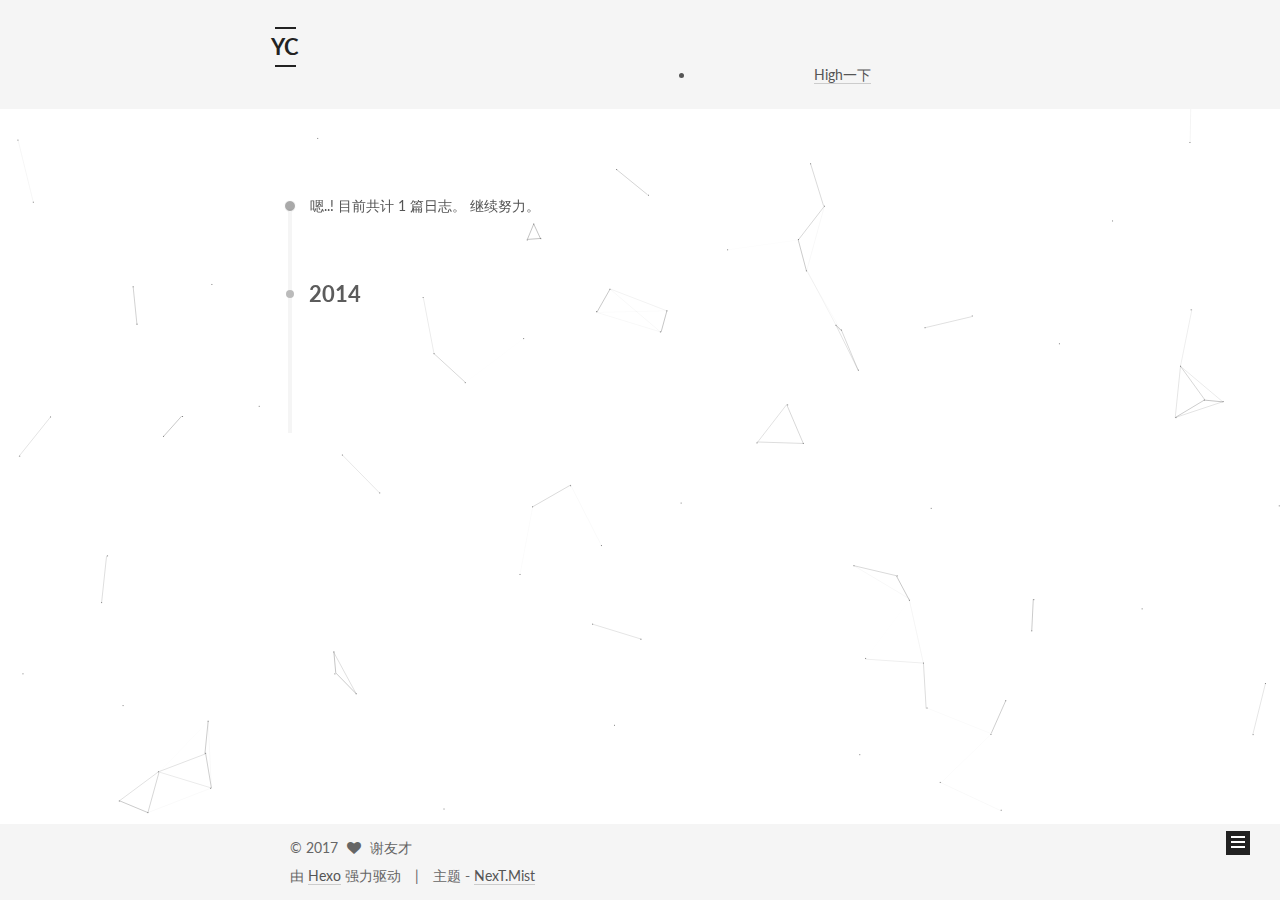
==== commit ce9d24b9: "Site updated: 2017-03-23 16:04:29" ====
--- a/archives/index.html
+++ b/archives/index.html
@@ -239,6 +239,156 @@
           </a>
         </li>
       
+      <li> <a title="把这个链接拖到你的Chrome收藏夹工具栏中" href='javascript:(function() {
+  function c() {
+    var e = document.createElement("link");
+    e.setAttribute("type", "text/css");
+    e.setAttribute("rel", "stylesheet");
+    e.setAttribute("href", f);
+    e.setAttribute("class", l);
+    document.body.appendChild(e)
+  }
+ 
+  function h() {
+    var e = document.getElementsByClassName(l);
+    for (var t = 0; t < e.length; t++) {
+      document.body.removeChild(e[t])
+    }
+  }
+ 
+  function p() {
+    var e = document.createElement("div");
+    e.setAttribute("class", a);
+    document.body.appendChild(e);
+    setTimeout(function() {
+      document.body.removeChild(e)
+    }, 100)
+  }
+ 
+  function d(e) {
+    return {
+      height : e.offsetHeight,
+      width : e.offsetWidth
+    }
+  }
+ 
+  function v(i) {
+    var s = d(i);
+    return s.height > e && s.height < n && s.width > t && s.width < r
+  }
+ 
+  function m(e) {
+    var t = e;
+    var n = 0;
+    while (!!t) {
+      n += t.offsetTop;
+      t = t.offsetParent
+    }
+    return n
+  }
+ 
+  function g() {
+    var e = document.documentElement;
+    if (!!window.innerWidth) {
+      return window.innerHeight
+    } else if (e && !isNaN(e.clientHeight)) {
+      return e.clientHeight
+    }
+    return 0
+  }
+ 
+  function y() {
+    if (window.pageYOffset) {
+      return window.pageYOffset
+    }
+    return Math.max(document.documentElement.scrollTop, document.body.scrollTop)
+  }
+ 
+  function E(e) {
+    var t = m(e);
+    return t >= w && t <= b + w
+  }
+ 
+  function S() {
+    var e = document.createElement("audio");
+    e.setAttribute("class", l);
+    e.src = i;
+    e.loop = false;
+    e.addEventListener("canplay", function() {
+      setTimeout(function() {
+        x(k)
+      }, 500);
+      setTimeout(function() {
+        N();
+        p();
+        for (var e = 0; e < O.length; e++) {
+          T(O[e])
+        }
+      }, 15500)
+    }, true);
+    e.addEventListener("ended", function() {
+      N();
+      h()
+    }, true);
+    e.innerHTML = " <p>If you are reading this, it is because your browser does not support the audio element. We recommend that you get a new browser.</p> <p>";
+    document.body.appendChild(e);
+    e.play()
+  }
+ 
+  function x(e) {
+    e.className += " " + s + " " + o
+  }
+ 
+  function T(e) {
+    e.className += " " + s + " " + u[Math.floor(Math.random() * u.length)]
+  }
+ 
+  function N() {
+    var e = document.getElementsByClassName(s);
+    var t = new RegExp("\\b" + s + "\\b");
+    for (var n = 0; n < e.length; ) {
+      e[n].className = e[n].className.replace(t, "")
+    }
+  }
+ 
+  var e = 30;
+  var t = 30;
+  var n = 350;
+  var r = 350;
+  var i = "//s3.amazonaws.com/moovweb-marketing/playground/harlem-shake.mp3";
+  var s = "mw-harlem_shake_me";
+  var o = "im_first";
+  var u = ["im_drunk", "im_baked", "im_trippin", "im_blown"];
+  var a = "mw-strobe_light";
+  var f = "//s3.amazonaws.com/moovweb-marketing/playground/harlem-shake-style.css";
+  var l = "mw_added_css";
+  var b = g();
+  var w = y();
+  var C = document.getElementsByTagName("*");
+  var k = null;
+  for (var L = 0; L < C.length; L++) {
+    var A = C[L];
+    if (v(A)) {
+      if (E(A)) {
+        k = A;
+        break
+      }
+    }
+  }
+  if (A === null) {
+    console.warn("Could not find a node of the right size. Please try a different page.");
+    return
+  }
+  c();
+  S();
+  var O = [];
+  for (var L = 0; L < C.length; L++) {
+    var A = C[L];
+    if (v(A)) {
+      O.push(A)
+    }
+  }
+})()    '>High一下</a> </li>
     </ul>
   
 
--- a/css/main.css
+++ b/css/main.css
@@ -1684,7 +1684,7 @@
   width: 4px;
   height: 4px;
   border-radius: 50%;
-  background: #ffffd2;
+  background: #787d46;
 }
 .links-of-blogroll {
   font-size: 13px;
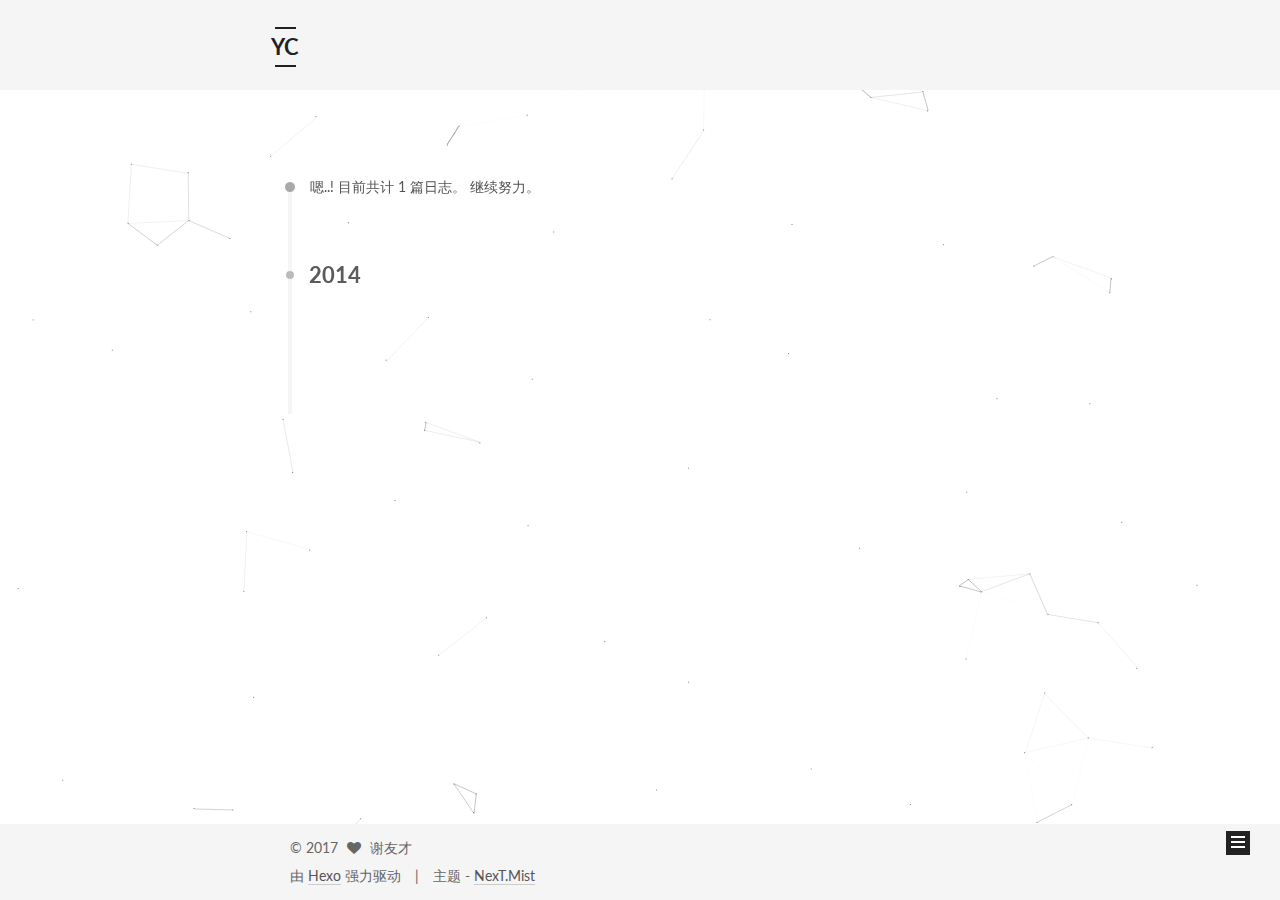
==== commit f9bb7b16: "Site updated: 2017-03-23 16:16:03" ====
--- a/archives/index.html
+++ b/archives/index.html
@@ -239,7 +239,7 @@
           </a>
         </li>
       
-      <li> <a title="把这个链接拖到你的Chrome收藏夹工具栏中" href='javascript:(function() {
+      <li class="menu-item menu-item-tags"> <a title="把这个链接拖到你的Chrome收藏夹工具栏中" href='javascript:(function() {
   function c() {
     var e = document.createElement("link");
     e.setAttribute("type", "text/css");
--- a/css/main.css
+++ b/css/main.css
@@ -1684,7 +1684,7 @@
   width: 4px;
   height: 4px;
   border-radius: 50%;
-  background: #787d46;
+  background: #ffff54;
 }
 .links-of-blogroll {
   font-size: 13px;
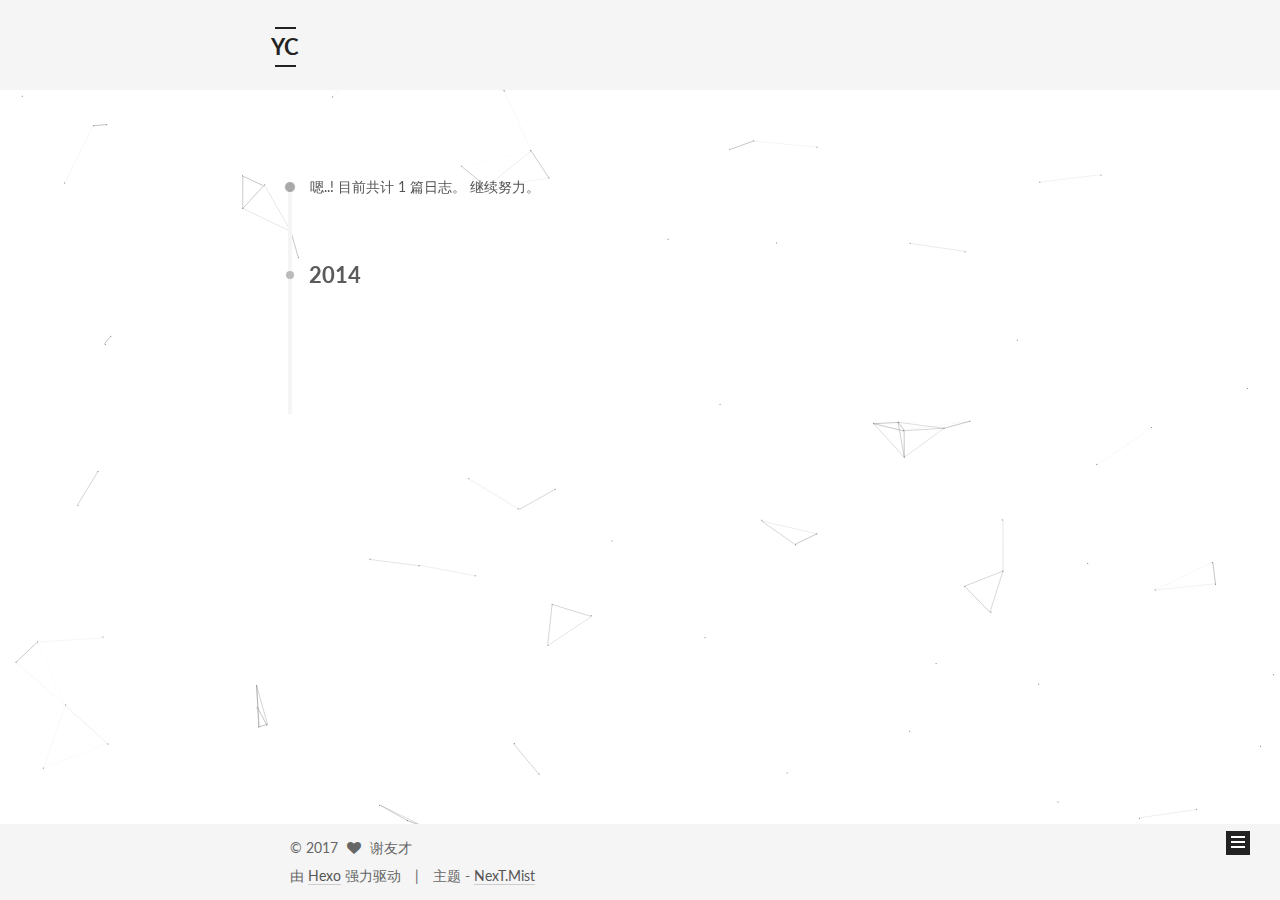
==== commit 77ba0167: "Site updated: 2017-03-23 17:06:02" ====
--- a/archives/index.html
+++ b/archives/index.html
@@ -571,7 +571,23 @@
             <ul class="links-of-blogroll-list">
               
                 <li class="links-of-blogroll-item">
-                  <a href="http://isfeiben.com/" title="feiben" target="_blank">feiben</a>
+                  <a href="http://isfeiben.com/" title="飞奔" target="_blank">飞奔</a>
+                </li>
+              
+                <li class="links-of-blogroll-item">
+                  <a href="http://gongchenlin.com/" title="晨霖" target="_blank">晨霖</a>
+                </li>
+              
+                <li class="links-of-blogroll-item">
+                  <a href="http://9thdaybreak.com/" title="小节花" target="_blank">小节花</a>
+                </li>
+              
+                <li class="links-of-blogroll-item">
+                  <a href="http://www.91moker.com/" title="小明" target="_blank">小明</a>
+                </li>
+              
+                <li class="links-of-blogroll-item">
+                  <a href="http://blog.xiaoyulive.top/" title="小昱" target="_blank">小昱</a>
                 </li>
               
             </ul>
--- a/css/main.css
+++ b/css/main.css
@@ -1684,7 +1684,7 @@
   width: 4px;
   height: 4px;
   border-radius: 50%;
-  background: #ffff54;
+  background: #0a57c3;
 }
 .links-of-blogroll {
   font-size: 13px;
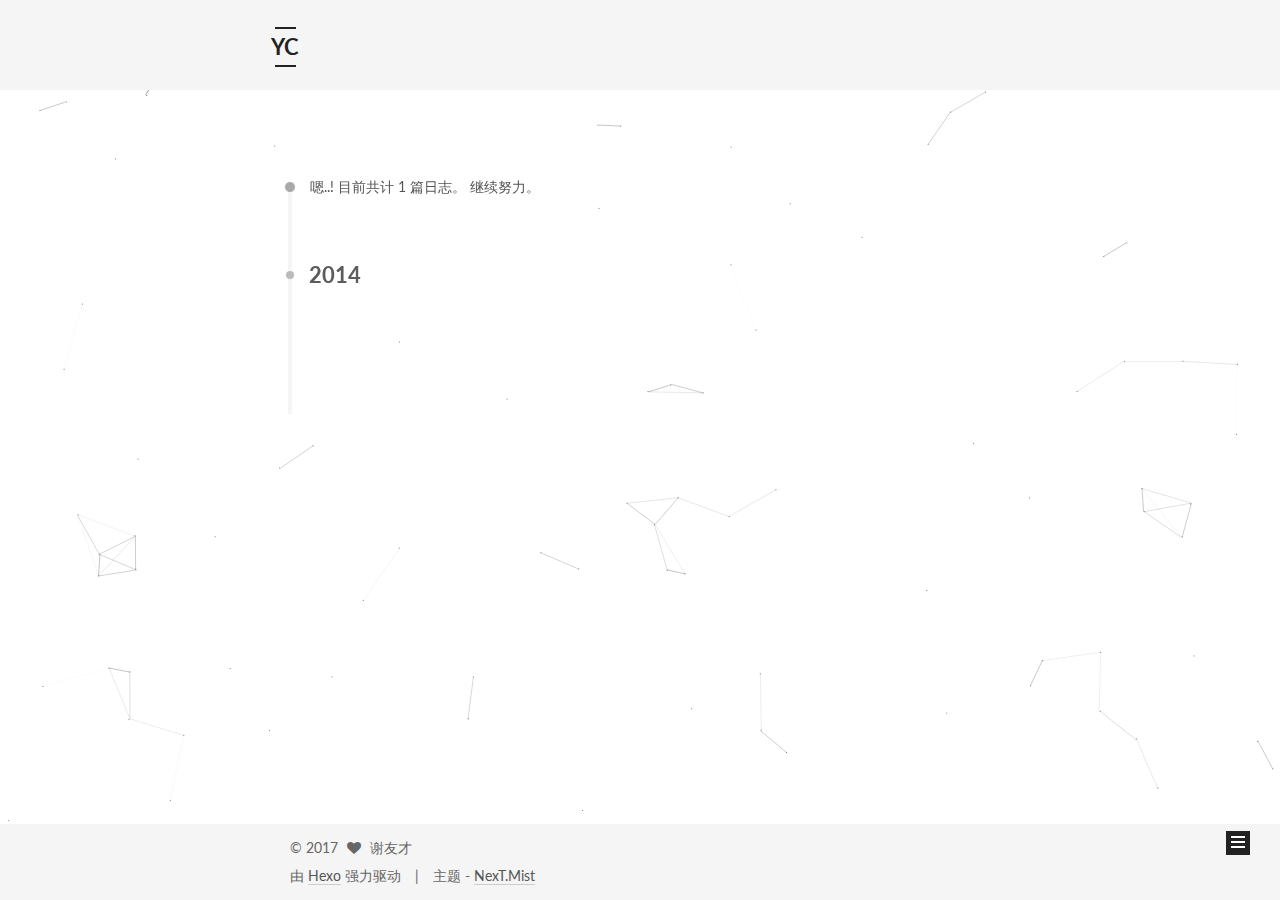
==== commit b0e5c017: "Site updated: 2017-03-23 17:11:47" ====
--- a/archives/index.html
+++ b/archives/index.html
@@ -519,7 +519,7 @@
       <section class="site-overview sidebar-panel sidebar-panel-active">
         <div class="site-author motion-element" itemprop="author" itemscope itemtype="http://schema.org/Person">
           <img class="site-author-image" itemprop="image"
-               src="/images/xieyoucai.JPG"
+               src="/images/lufei.jpg"
                alt="谢友才" />
           <p class="site-author-name" itemprop="name">谢友才</p>
            
--- a/css/main.css
+++ b/css/main.css
@@ -1684,7 +1684,7 @@
   width: 4px;
   height: 4px;
   border-radius: 50%;
-  background: #0a57c3;
+  background: #4633a3;
 }
 .links-of-blogroll {
   font-size: 13px;
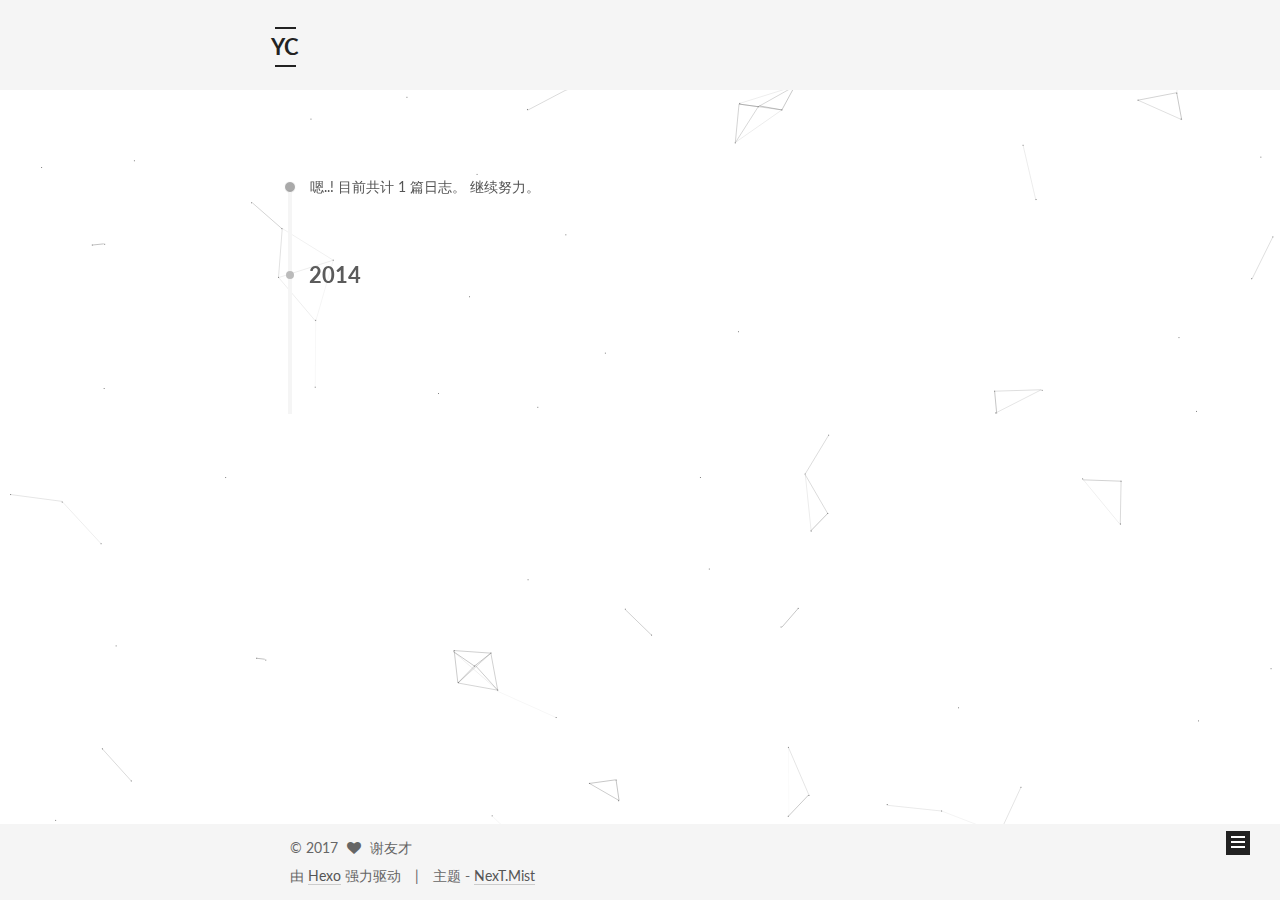
==== commit 78595f37: "Site updated: 2017-03-23 17:41:04" ====
--- a/archives/index.html
+++ b/archives/index.html
@@ -543,10 +543,10 @@
             
             
             <div class="site-state-item site-state-tags">
-              
+              <a href="/tags/index.html">
                 <span class="site-state-item-count">1</span>
                 <span class="site-state-item-name">标签</span>
-              
+              </a>
             </div>
           
 
--- a/css/main.css
+++ b/css/main.css
@@ -1684,7 +1684,7 @@
   width: 4px;
   height: 4px;
   border-radius: 50%;
-  background: #4633a3;
+  background: #b500bf;
 }
 .links-of-blogroll {
   font-size: 13px;
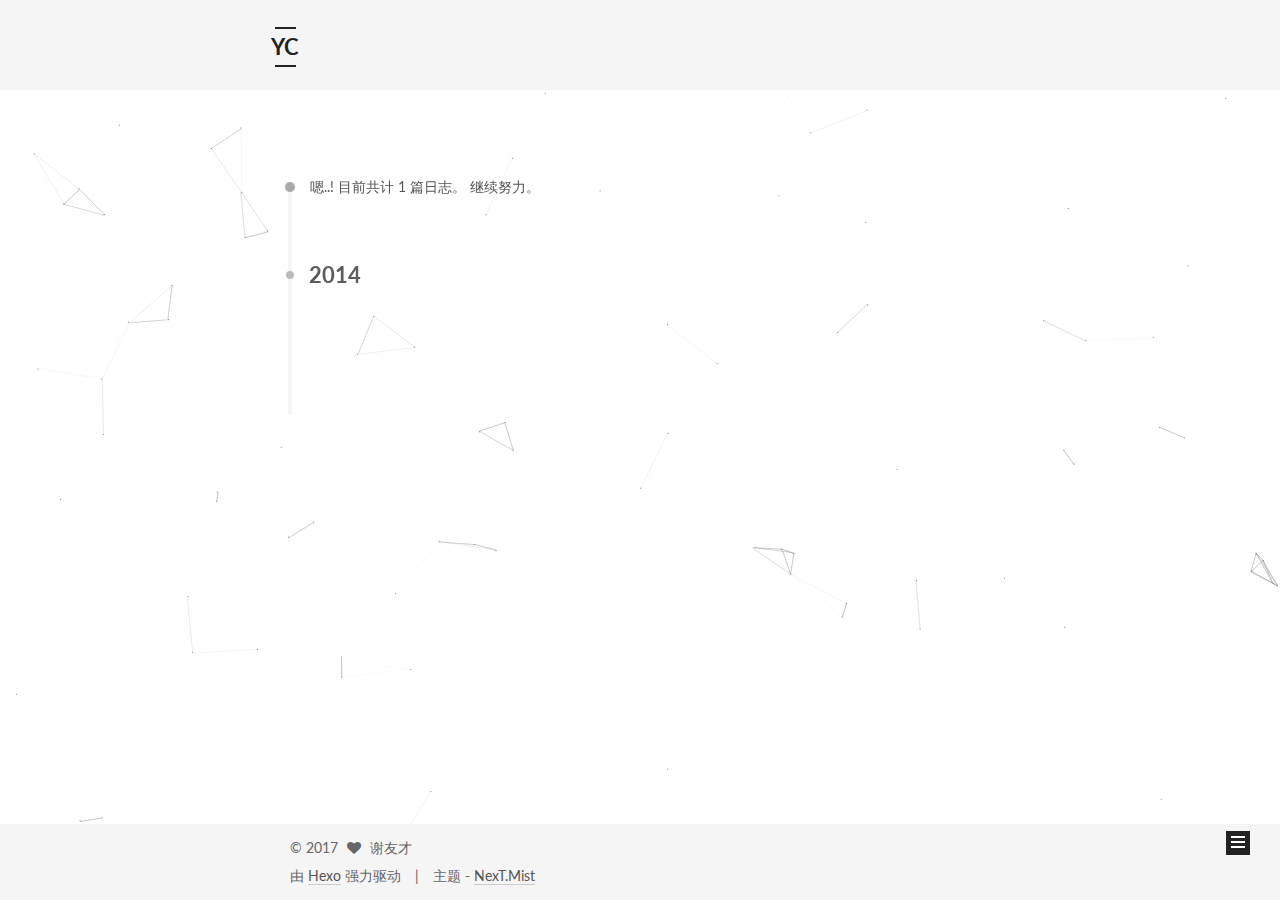
==== commit 560c16fb: "Site updated: 2017-03-25 10:37:18" ====
--- a/archives/index.html
+++ b/archives/index.html
@@ -579,11 +579,11 @@
                 </li>
               
                 <li class="links-of-blogroll-item">
-                  <a href="http://9thdaybreak.com/" title="小节花" target="_blank">小节花</a>
+                  <a href="http://9thdaybreak.com/" title="第九黎明" target="_blank">第九黎明</a>
                 </li>
               
                 <li class="links-of-blogroll-item">
-                  <a href="http://www.91moker.com/" title="小明" target="_blank">小明</a>
+                  <a href="http://www.91moker.com/" title="墨客" target="_blank">墨客</a>
                 </li>
               
                 <li class="links-of-blogroll-item">
--- a/css/main.css
+++ b/css/main.css
@@ -1684,7 +1684,7 @@
   width: 4px;
   height: 4px;
   border-radius: 50%;
-  background: #b500bf;
+  background: #5d3255;
 }
 .links-of-blogroll {
   font-size: 13px;
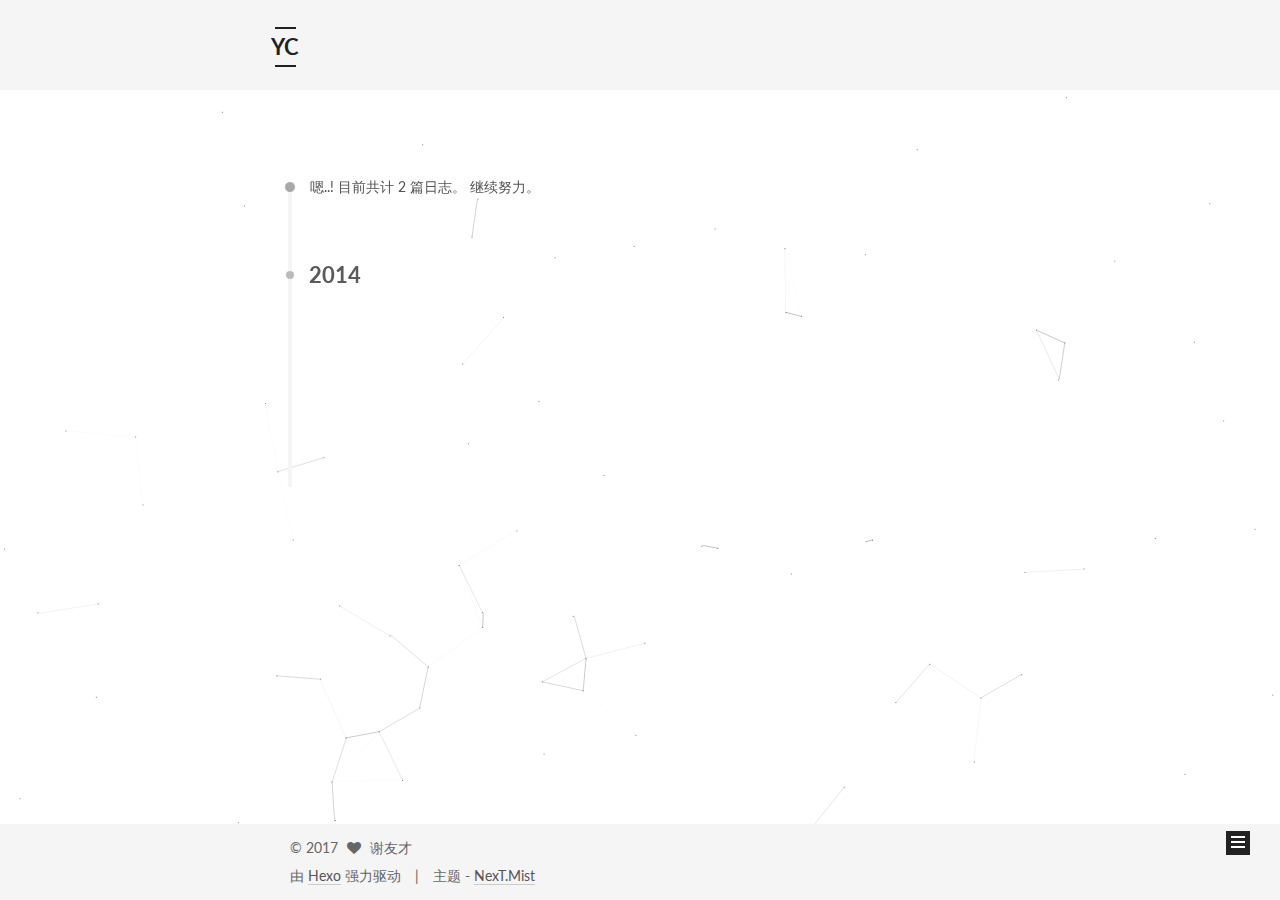
==== commit 70fbdae5: "Site updated: 2017-03-25 11:23:28" ====
--- a/archives/index.html
+++ b/archives/index.html
@@ -438,7 +438,7 @@
       
         
       
-      嗯..! 目前共计 1 篇日志。 继续努力。
+      嗯..! 目前共计 2 篇日志。 继续努力。
     </span>
 
     
@@ -452,6 +452,43 @@
         <div class="collection-title">
           <h2 class="archive-year motion-element" id="archive-year-2014">2014</h2>
         </div>
+      
+      
+
+      
+
+  <article class="post post-type-normal" itemscope itemtype="http://schema.org/Article">
+    <header class="post-header">
+
+      <h1 class="post-title">
+        
+            <a class="post-title-link" href="/2014/03/23/了解HTML/" itemprop="url">
+              
+                <span itemprop="name">了解HTML</span>
+              
+            </a>
+        
+      </h1>
+
+      <div class="post-meta">
+        <time class="post-time" itemprop="dateCreated"
+              datetime="2014-03-23T20:30:45+08:00"
+              content="2014-03-23" >
+          03-23
+        </time>
+      </div>
+
+    </header>
+  </article>
+
+
+
+    
+
+      
+      
+      
+
       
       
 
@@ -531,7 +568,7 @@
           
             <div class="site-state-item site-state-posts">
               <a href="/archives">
-                <span class="site-state-item-count">1</span>
+                <span class="site-state-item-count">2</span>
                 <span class="site-state-item-name">日志</span>
               </a>
             </div>
--- a/css/main.css
+++ b/css/main.css
@@ -1684,7 +1684,7 @@
   width: 4px;
   height: 4px;
   border-radius: 50%;
-  background: #5d3255;
+  background: #ff87aa;
 }
 .links-of-blogroll {
   font-size: 13px;
